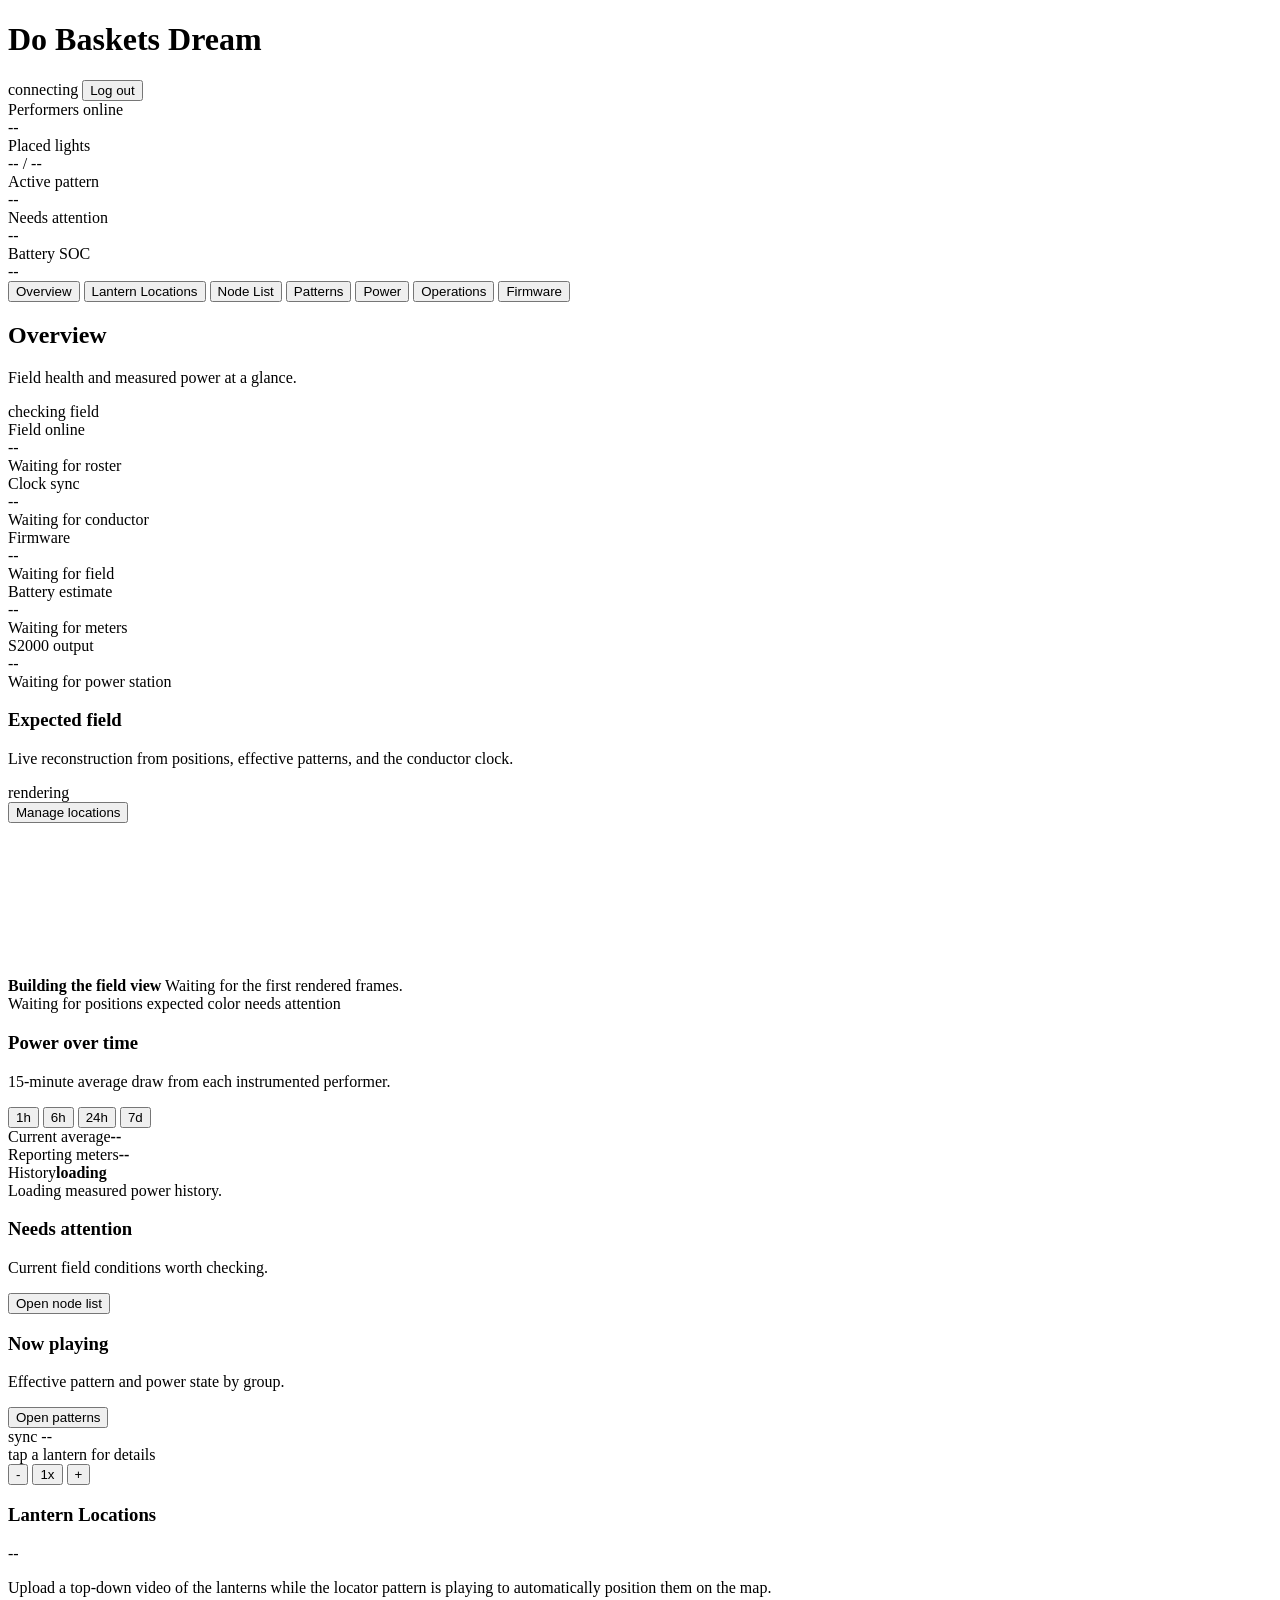
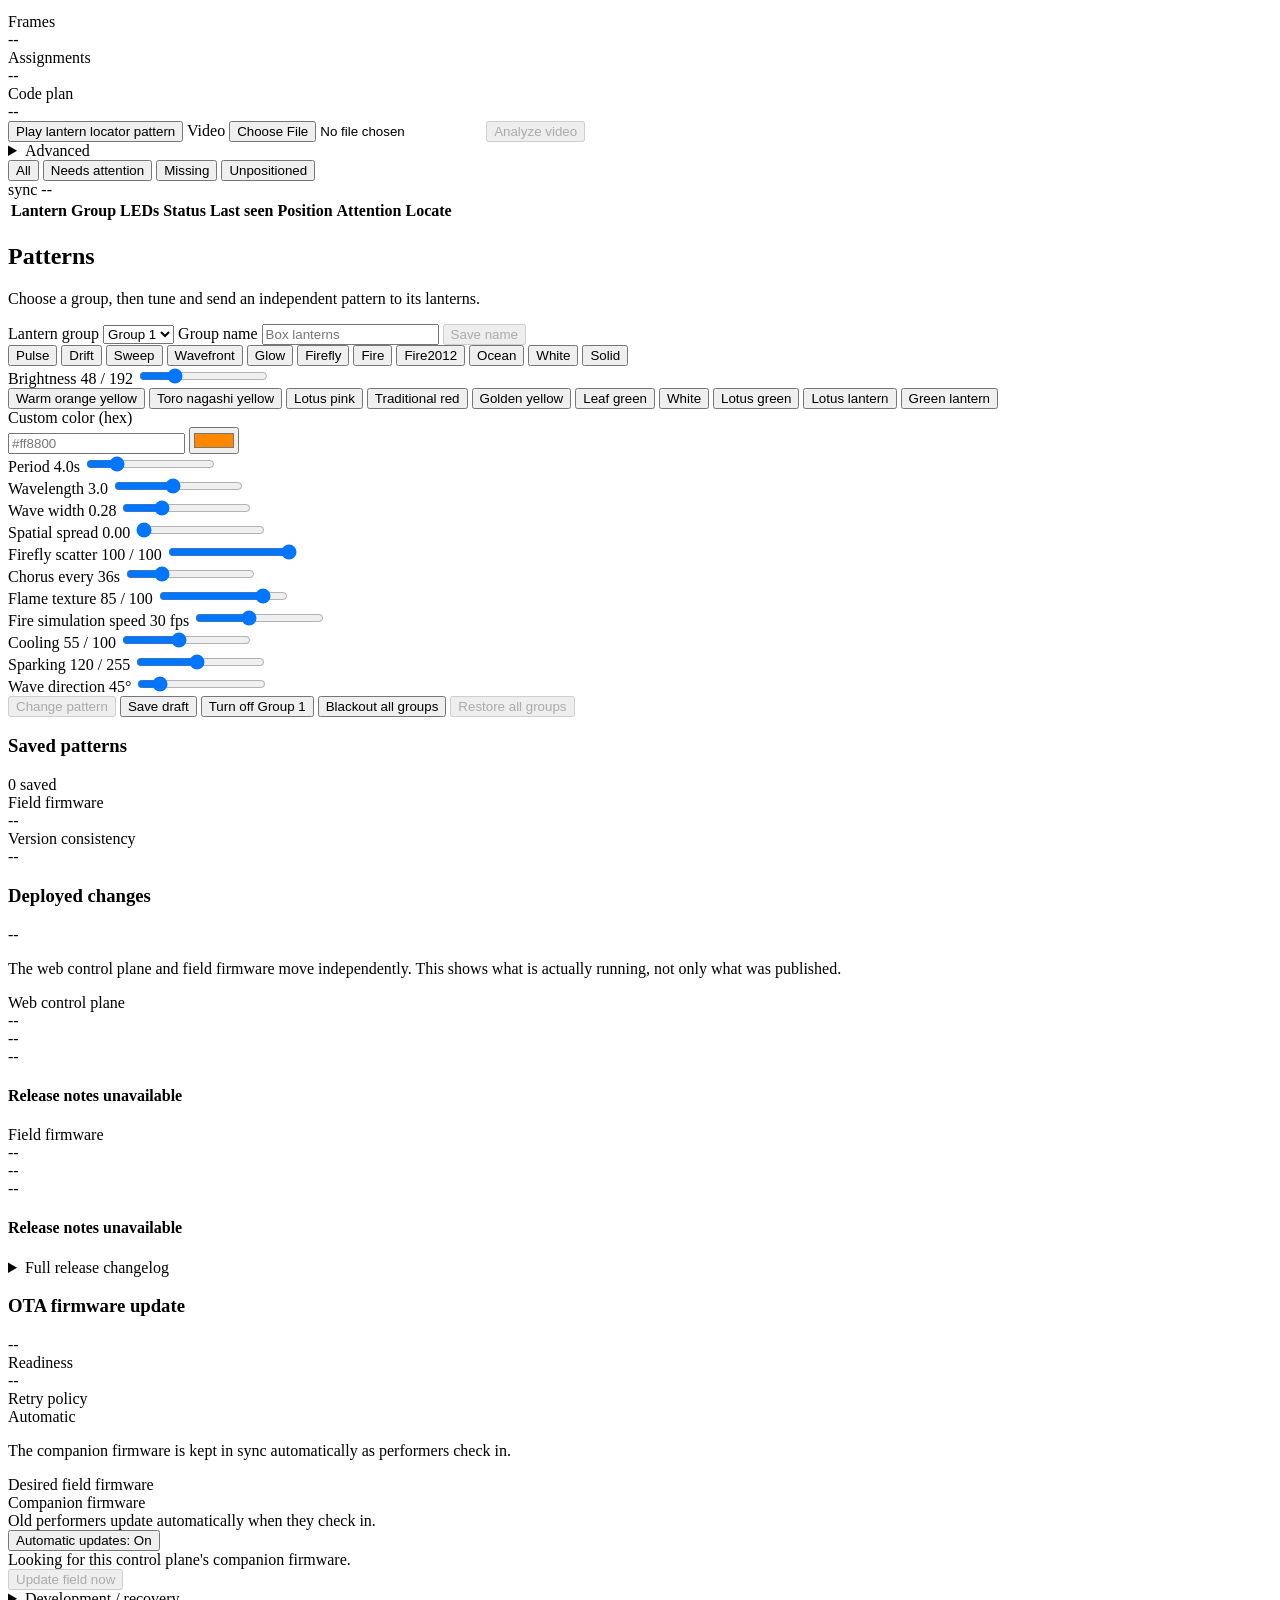
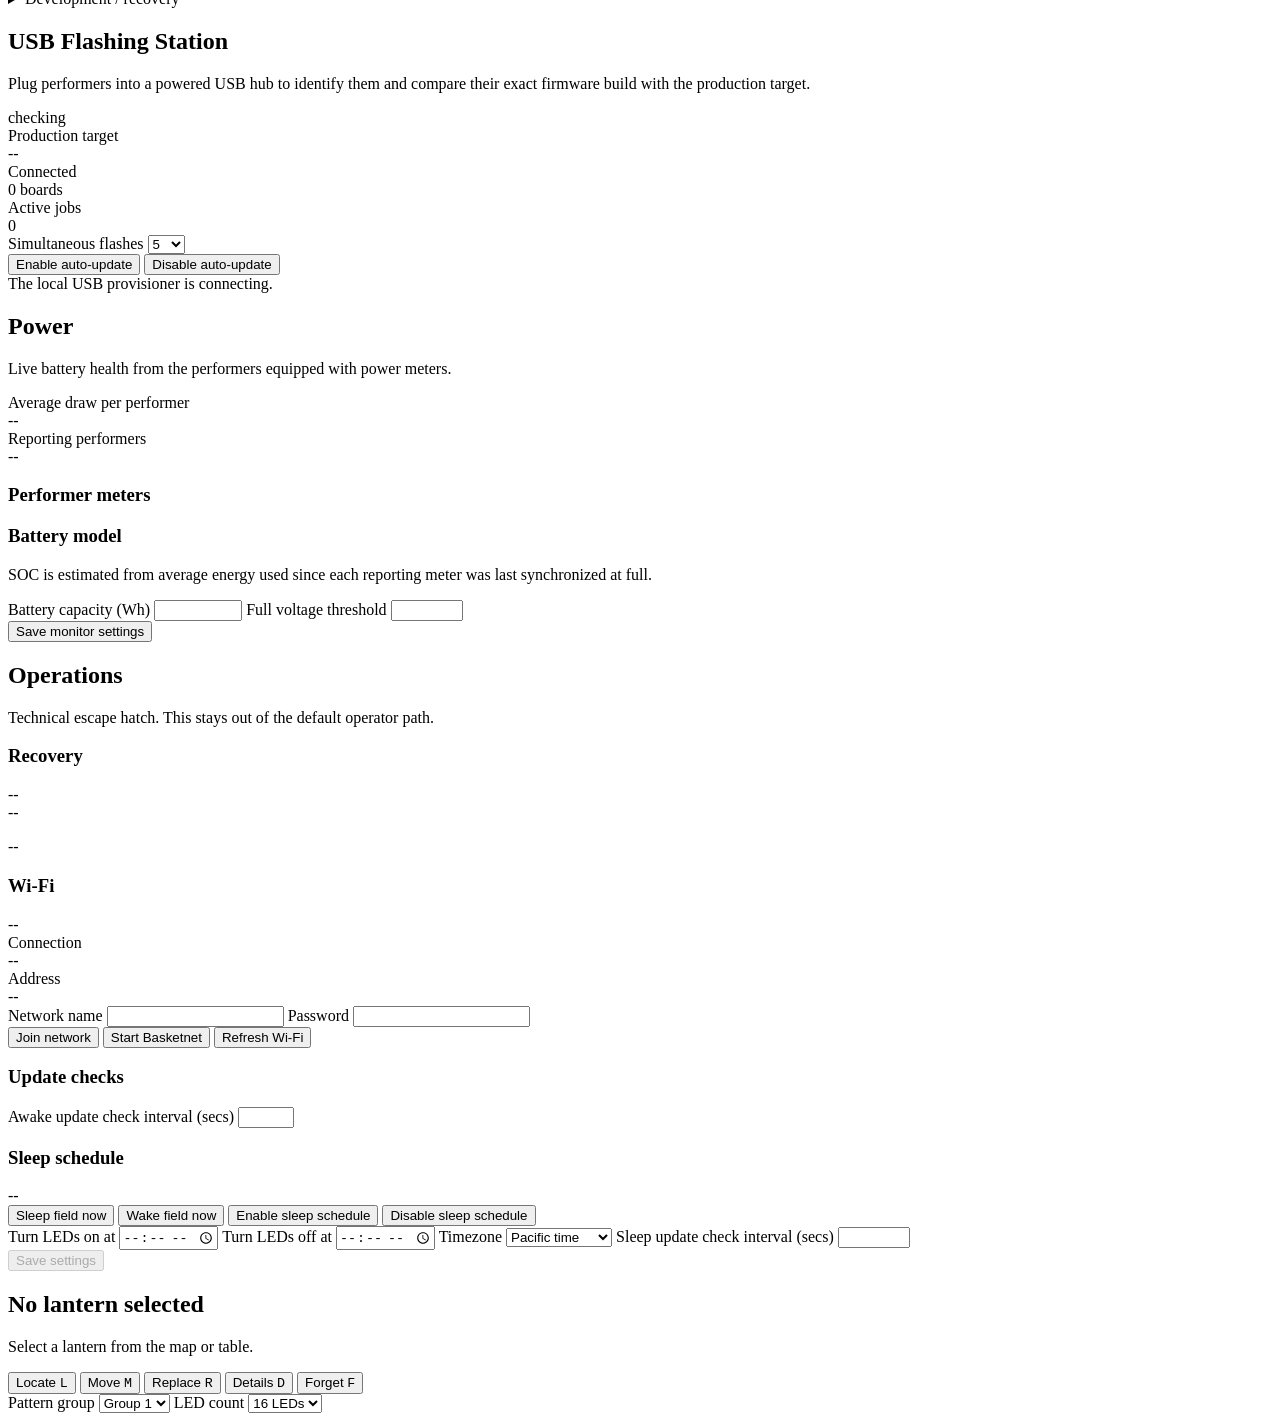
==== control/static/index.html @ cea5d895 "feat: source S2000 telemetry from Anker MQTT" ====
<!doctype html>
<html lang="en">
<head>
  <meta charset="utf-8">
  <meta name="viewport" content="width=device-width, initial-scale=1">
  <title>Do Baskets Dream Control Plane</title>
  <link rel="icon" href="/static/favicon.svg" type="image/svg+xml">
  <link rel="stylesheet" href="/static/styles.css?v=9">
</head>
<body>
  <div class="app">
    <header>
      <div class="topline">
        <h1>Do Baskets Dream</h1>
        <div>
          <span class="mode" id="connection-status">connecting</span>
          <button type="button" data-action="logout">Log out</button>
        </div>
      </div>
      <section class="summary">
        <div class="tile"><div class="label">Performers online</div><div class="value ok" id="online-performer-count">--</div></div>
        <div class="tile"><div class="label">Placed lights</div><div class="value" id="field-count">-- / --</div></div>
        <div class="tile"><div class="label">Active pattern</div><div class="value" id="show-name">--</div></div>
        <div class="tile"><div class="label">Needs attention</div><div class="value warn" id="attention-count">--</div></div>
        <div class="tile"><div class="label">Battery SOC</div><div class="value" id="power-monitor-soc">--</div></div>
      </section>
    </header>

    <nav class="tabs" aria-label="Primary">
      <button class="active" data-view="overview">Overview</button>
      <button data-view="map">Lantern Locations</button>
      <button data-view="table">Node List</button>
      <button data-view="show">Patterns</button>
      <button data-view="power">Power</button>
      <button data-view="ops">Operations</button>
      <button data-view="flash">Firmware</button>
    </nav>

    <main>
      <section class="view active" id="view-overview">
        <div class="overview-page">
          <div class="overview-heading">
            <div>
              <h2>Overview</h2>
              <p>Field health and measured power at a glance.</p>
            </div>
            <div class="chip" id="overview-health-status">checking field</div>
          </div>

          <section class="overview-metrics" aria-label="Field health metrics">
            <div class="overview-metric">
              <div class="label">Field online</div>
              <div class="overview-value" id="overview-field-online">--</div>
              <div class="overview-note" id="overview-field-note">Waiting for roster</div>
            </div>
            <div class="overview-metric">
              <div class="label">Clock sync</div>
              <div class="overview-value" id="overview-sync">--</div>
              <div class="overview-note" id="overview-conductor-note">Waiting for conductor</div>
            </div>
            <div class="overview-metric">
              <div class="label">Firmware</div>
              <div class="overview-value" id="overview-firmware">--</div>
              <div class="overview-note" id="overview-firmware-note">Waiting for field</div>
            </div>
            <div class="overview-metric">
              <div class="label">Battery estimate</div>
              <div class="overview-value" id="overview-battery">--</div>
              <div class="overview-note" id="overview-power-note">Waiting for meters</div>
            </div>
            <div class="overview-metric">
              <div class="label">S2000 output</div>
              <div class="overview-value" id="overview-solix-output">--</div>
              <div class="overview-note" id="overview-solix-note">Waiting for power station</div>
            </div>
          </section>

          <div class="overview-grid">
            <section class="overview-widget field-preview-widget" aria-labelledby="field-preview-title">
              <div class="section-head overview-widget-head">
                <div>
                  <h3 id="field-preview-title">Expected field</h3>
                  <p>Live reconstruction from positions, effective patterns, and the conductor clock.</p>
                </div>
                <div class="field-preview-actions">
                  <div class="chip" id="field-preview-status">rendering</div>
                  <button type="button" data-overview-view="map">Manage locations</button>
                </div>
              </div>
              <div class="field-preview-stage" id="field-preview-stage">
                <canvas id="field-preview-canvas" role="img" aria-label="Expected field animation"></canvas>
                <div class="field-preview-empty" id="field-preview-empty" aria-live="polite">
                  <strong>Building the field view</strong>
                  <span>Waiting for the first rendered frames.</span>
                </div>
              </div>
              <div class="field-preview-footer">
                <span id="field-preview-meta">Waiting for positions</span>
                <span><i class="field-preview-key expected"></i>expected color <i class="field-preview-key attention"></i>needs attention</span>
              </div>
            </section>

            <section class="overview-widget power-history-widget" aria-labelledby="power-history-title">
              <div class="section-head overview-widget-head">
                <div>
                  <h3 id="power-history-title">Power over time</h3>
                  <p>15-minute average draw from each instrumented performer.</p>
                </div>
                <div class="chart-ranges" aria-label="Power chart time range">
                  <button type="button" data-power-range="1">1h</button>
                  <button type="button" data-power-range="6">6h</button>
                  <button type="button" class="active" data-power-range="24">24h</button>
                  <button type="button" data-power-range="168">7d</button>
                </div>
              </div>
              <div class="power-chart-summary">
                <div><span class="label">Current average</span><strong id="overview-power-draw">--</strong></div>
                <div><span class="label">Reporting meters</span><strong id="overview-meter-count">--</strong></div>
                <div><span class="label">History</span><strong id="overview-history-status">loading</strong></div>
              </div>
              <div class="power-chart" id="power-history-chart" aria-live="polite">
                <div class="empty-state">Loading measured power history.</div>
              </div>
              <div class="power-chart-legend" id="power-history-legend"></div>
            </section>

            <section class="overview-widget" aria-labelledby="attention-title">
              <div class="section-head overview-widget-head">
                <div>
                  <h3 id="attention-title">Needs attention</h3>
                  <p>Current field conditions worth checking.</p>
                </div>
                <button type="button" data-overview-view="table">Open node list</button>
              </div>
              <div class="overview-issues" id="overview-issues"></div>
            </section>

            <section class="overview-widget" aria-labelledby="show-overview-title">
              <div class="section-head overview-widget-head">
                <div>
                  <h3 id="show-overview-title">Now playing</h3>
                  <p>Effective pattern and power state by group.</p>
                </div>
                <button type="button" data-overview-view="show">Open patterns</button>
              </div>
              <div class="overview-groups" id="overview-groups"></div>
            </section>
          </div>
        </div>
      </section>

      <section class="view" id="view-map">
        <div class="map" id="map">
          <div class="map-status">
            <div class="chip sync" id="sync-status">sync --</div>
            <div class="chip">tap a lantern for details</div>
          </div>
          <div class="zoom-controls" aria-label="Map zoom controls">
            <button type="button" data-zoom="out" aria-label="Zoom out">-</button>
            <button type="button" data-zoom="reset" aria-label="Reset zoom">1x</button>
            <button type="button" data-zoom="in" aria-label="Zoom in">+</button>
          </div>
          <div class="map-content" id="map-content"></div>
          <div class="unpositioned-tray" id="unpositioned-tray" aria-label="Unpositioned lanterns"></div>
        </div>
        <div class="panel map-locations-panel">
          <div class="ops-section">
            <div class="section-head">
              <h3>Lantern Locations</h3>
              <div class="chip" id="calibration-status">--</div>
            </div>
            <p>Upload a top-down video of the lanterns while the locator pattern is playing to automatically position them on the map.</p>
            <div class="ops-grid">
              <div><div class="label">Frames</div><div class="ops-value" id="calibration-frame-count">--</div></div>
              <div><div class="label">Assignments</div><div class="ops-value" id="calibration-assignment-count">--</div></div>
              <div><div class="label">Code plan</div><div class="ops-value" id="calibration-code-plan">--</div></div>
            </div>
            <div class="calibration-simple">
              <button class="primary" data-action="toggle-calibration-mode">Play lantern locator pattern</button>
              <label class="control-label" for="calibration-video">Video
                <input id="calibration-video" type="file" accept="video/*">
              </label>
              <button class="primary" data-action="analyze-calibration-video" disabled>Analyze video</button>
            </div>
            <details class="advanced-panel">
              <summary>Advanced</summary>
              <div class="ops-form-grid">
                <label class="control-label" for="calibration-files">Image sequence
                  <input id="calibration-files" type="file" accept=".jpg,.jpeg,.png,.webp,image/jpeg,image/png,image/webp" multiple>
                </label>
                <label class="control-label" for="calibration-video-start">Video start (s)
                  <input id="calibration-video-start" type="number" min="0" max="3600" step="0.1" value="0">
                </label>
                <label class="control-label" for="calibration-video-interval">Frame interval (s)
                  <input id="calibration-video-interval" type="number" min="0.1" max="60" step="0.1" value="1">
                </label>
                <label class="control-label" for="calibration-threshold">Threshold
                  <input id="calibration-threshold" type="number" min="0" max="255" step="1" value="180">
                </label>
                <label class="control-label" for="calibration-min-area">Min area
                  <input id="calibration-min-area" type="number" min="1" max="100000" step="1" value="4">
                </label>
                <label class="control-label" for="calibration-first-code">First code
                  <input id="calibration-first-code" type="number" min="1" max="100000" step="1" value="1">
                </label>
                <label class="control-label" for="calibration-jitter">Synthetic jitter (px)
                  <input id="calibration-jitter" type="number" min="0" max="80" step="0.1" value="0">
                </label>
                <label class="control-label" for="calibration-led-value">Synthetic LED value
                  <input id="calibration-led-value" type="number" min="0" max="255" step="1" value="255">
                </label>
                <label class="control-label" for="calibration-glare-count">Synthetic glare
                  <input id="calibration-glare-count" type="number" min="0" max="500" step="1" value="0">
                </label>
                <label class="control-label" for="calibration-perspective">Perspective
                  <input id="calibration-perspective" type="number" min="0" max="0.45" step="0.01" value="0">
                </label>
                <label class="control-label" for="calibration-missing-frames">Missing frames
                  <input id="calibration-missing-frames" type="text" placeholder="0,2">
                </label>
              </div>
              <div class="button-row">
                <button data-action="plan-calibration">Plan codes</button>
                <button data-action="upload-calibration-frames" disabled>Upload frames</button>
                <button data-action="extract-calibration-video" disabled>Extract video</button>
                <button data-action="refresh-calibration">Refresh frames</button>
                <button data-action="simulate-calibration">Simulate</button>
                <button class="primary" data-action="propose-calibration" disabled>Propose layout</button>
              </div>
            </details>
            <div class="location-preview" id="location-preview" hidden></div>
            <div class="location-summary" id="location-summary" hidden></div>
            <div class="location-save-row" id="location-save-row" hidden>
              <button class="primary" data-action="save-calibration-proposal" disabled>Save Lantern Locations</button>
              <span id="location-save-status"></span>
            </div>
            <div class="location-issues" id="calibration-results" hidden></div>
          </div>
        </div>
      </section>

      <section class="view" id="view-table">
        <div class="toolbar">
          <div class="filters">
            <button class="chip active" data-filter="all">All</button>
            <button class="chip" data-filter="attention">Needs attention</button>
            <button class="chip" data-filter="missing">Missing</button>
            <button class="chip" data-filter="unpositioned">Unpositioned</button>
          </div>
          <div class="chip sync" id="table-sync-status">sync --</div>
        </div>
        <div class="table-wrap">
          <table>
            <thead><tr><th>Lantern</th><th>Group</th><th>LEDs</th><th>Status</th><th>Last seen</th><th>Position</th><th>Attention</th><th>Locate</th></tr></thead>
            <tbody id="lantern-rows"></tbody>
          </table>
        </div>
      </section>

      <section class="view" id="view-show">
        <div class="panel">
          <h2>Patterns</h2>
          <p>Choose a group, then tune and send an independent pattern to its lanterns.</p>
          <div class="group-controls">
            <label class="control-label" for="pattern-group">Lantern group
              <select id="pattern-group" class="group-select">
                <option value="0">Group 1</option><option value="1">Group 2</option>
                <option value="2">Group 3</option><option value="3">Group 4</option>
                <option value="4">Group 5</option><option value="5">Group 6</option>
                <option value="6">Group 7</option><option value="7">Group 8</option>
              </select>
            </label>
            <label class="control-label" for="group-name">Group name
              <span class="group-name-editor">
                <input id="group-name" type="text" maxlength="48" placeholder="Box lanterns" autocomplete="off">
                <button type="button" class="primary" data-action="save-group-name" disabled>Save name</button>
              </span>
            </label>
          </div>
          <div class="segmented" id="pattern-picker">
            <button data-pattern="Pulse">Pulse</button>
            <button data-pattern="Palette Drift">Drift</button>
            <button data-pattern="Sweep">Sweep</button>
            <button data-pattern="Wavefront">Wavefront</button>
            <button data-pattern="Glow">Glow</button>
            <button data-pattern="Firefly">Firefly</button>
            <button data-pattern="Fire Flicker">Fire</button>
            <button data-pattern="Fire2012">Fire2012</button>
            <button data-pattern="Ocean Wave">Ocean</button>
            <button data-pattern="White">White</button>
            <button data-pattern="Solid">Solid</button>
          </div>
          <label class="control-label" for="brightness">Brightness <span id="brightness-value">48</span> / 192</label>
          <input id="brightness" type="range" min="0" max="192" value="48">
          <div class="color-presets" id="color-presets">
            <button type="button" data-hex="F49515"><span class="preset-sw" style="background:#F49515"></span>Warm orange yellow</button>
            <button type="button" data-hex="F48A66"><span class="preset-sw" style="background:#F48A66"></span>Toro nagashi yellow</button>
            <button type="button" data-hex="DB87D4"><span class="preset-sw" style="background:#DB87D4"></span>Lotus pink</button>
            <button type="button" data-hex="CC0000"><span class="preset-sw" style="background:#CC0000"></span>Traditional red</button>
            <button type="button" data-hex="FBEC5D"><span class="preset-sw" style="background:#FBEC5D"></span>Golden yellow</button>
            <button type="button" data-hex="5EB28E"><span class="preset-sw" style="background:#5EB28E"></span>Leaf green</button>
            <button type="button" data-hex="F2F5EE"><span class="preset-sw" style="background:#F2F5EE"></span>White</button>
            <button type="button" data-hex="004225"><span class="preset-sw" style="background:#004225"></span>Lotus green</button>
            <button type="button" data-hex="006125"><span class="preset-sw" style="background:#006125"></span>Lotus lantern</button>
            <button type="button" data-hex="00711D"><span class="preset-sw" style="background:#00711D"></span>Green lantern</button>
          </div>
          <div class="pattern-param" id="hex-color-row">
            <label class="control-label" for="pattern-hex">Custom color (hex)</label>
            <div class="hex-input-group">
              <div class="color-swatch" id="color-swatch" aria-hidden="true"></div>
              <input id="pattern-hex" type="text" inputmode="text" placeholder="#ff8800" maxlength="7" autocomplete="off" spellcheck="false">
              <input id="pattern-color-picker" type="color" value="#ff8800" aria-label="Pick a color">
            </div>
            <div class="hex-error" id="hex-error" hidden></div>
          </div>
          <div class="pattern-param" data-param-group="period">
            <label class="control-label" for="pattern-period">Period <span id="period-value">4.0</span>s</label>
            <input id="pattern-period" type="range" min="1000" max="16000" step="100" value="4000">
          </div>
          <div class="pattern-param" data-param-group="wavelength">
            <label class="control-label" for="pattern-wavelength">Wavelength <span id="wavelength-value">3.0</span></label>
            <input id="pattern-wavelength" type="range" min="50" max="600" step="25" value="300">
          </div>
          <div class="pattern-param" data-param-group="front-width">
            <label class="control-label" for="pattern-front-width">Wave width <span id="front-width-value">0.28</span></label>
            <input id="pattern-front-width" type="range" min="8" max="80" step="2" value="28">
          </div>
          <div class="pattern-param" data-param-group="spatial">
            <label class="control-label" for="pattern-spatial">Spatial spread <span id="spatial-value">0.00</span></label>
            <input id="pattern-spatial" type="range" min="0" max="300" step="25" value="0">
          </div>
          <div class="pattern-param" data-param-group="scatter">
            <label class="control-label" for="pattern-scatter">Firefly scatter <span id="scatter-value">100</span> / 100</label>
            <input id="pattern-scatter" type="range" min="20" max="100" step="5" value="100">
          </div>
          <div class="pattern-param" data-param-group="chorus">
            <label class="control-label" for="pattern-chorus">Chorus every <span id="chorus-value">36</span>s</label>
            <input id="pattern-chorus" type="range" min="18" max="90" step="3" value="36">
          </div>
          <div class="pattern-param" data-param-group="texture">
            <label class="control-label" for="pattern-texture">Flame texture <span id="texture-value">85</span> / 100</label>
            <input id="pattern-texture" type="range" min="0" max="100" step="5" value="85">
          </div>
          <div class="pattern-param" data-param-group="fire-speed">
            <label class="control-label" for="pattern-fire-speed">Fire simulation speed <span id="fire-speed-value">30</span> fps</label>
            <input id="pattern-fire-speed" type="range" min="10" max="60" step="5" value="30">
          </div>
          <div class="pattern-param" data-param-group="cooling">
            <label class="control-label" for="pattern-cooling">Cooling <span id="cooling-value">55</span> / 100</label>
            <input id="pattern-cooling" type="range" min="20" max="100" step="5" value="55">
          </div>
          <div class="pattern-param" data-param-group="sparking">
            <label class="control-label" for="pattern-sparking">Sparking <span id="sparking-value">120</span> / 255</label>
            <input id="pattern-sparking" type="range" min="50" max="200" step="5" value="120">
          </div>
          <div class="pattern-param" data-param-group="angle">
            <label class="control-label" for="pattern-angle">Wave direction <span id="angle-value">45</span>°</label>
            <input id="pattern-angle" type="range" min="0" max="355" step="5" value="45">
          </div>
          <div class="button-row">
            <button class="primary" data-action="broadcast" disabled>Change pattern</button>
            <button data-action="save-pattern">Save draft</button>
            <button data-action="turn-off-group">Turn off Group 1</button>
            <button class="danger" data-action="blackout">Blackout all groups</button>
            <button data-action="restore-blackout" disabled>Restore all groups</button>
          </div>
          <div class="saved-patterns">
            <div class="section-head">
              <h3>Saved patterns</h3>
              <div class="chip" id="saved-pattern-count">0 saved</div>
            </div>
            <div class="saved-pattern-list" id="saved-pattern-list"></div>
          </div>
        </div>
      </section>

      <section class="view" id="view-flash">
        <div class="panel flash-station">
          <div class="ops-grid">
            <div><div class="label">Field firmware</div><div class="ops-value" id="firmware-build">--</div></div>
            <div><div class="label">Version consistency</div><div class="ops-value" id="firmware-consistency">--</div></div>
          </div>
          <div class="ops-section release-section">
            <div class="section-head">
              <h3>Deployed changes</h3>
              <div class="chip" id="release-overall-status">--</div>
            </div>
            <p class="release-intro">The web control plane and field firmware move independently. This shows what is actually running, not only what was published.</p>
            <div class="release-grid">
              <article class="release-card">
                <div class="release-card-head">
                  <div><div class="label">Web control plane</div><div class="release-version" id="control-release-version">--</div></div>
                  <div class="chip" id="control-release-status">--</div>
                </div>
                <div class="release-meta" id="control-release-meta">--</div>
                <h4 id="control-release-title">Release notes unavailable</h4>
                <ul class="release-changes" id="control-release-changes"></ul>
              </article>
              <article class="release-card">
                <div class="release-card-head">
                  <div><div class="label">Field firmware</div><div class="release-version" id="field-release-version">--</div></div>
                  <div class="chip" id="field-release-status">--</div>
                </div>
                <div class="release-meta" id="field-release-meta">--</div>
                <h4 id="field-release-title">Release notes unavailable</h4>
                <ul class="release-changes" id="field-release-changes"></ul>
                <div class="release-pending" id="field-release-pending" hidden>
                  <h4 id="field-release-pending-title">Staged firmware changes</h4>
                  <ul class="release-changes" id="field-release-pending-changes"></ul>
                </div>
              </article>
            </div>
            <details class="release-history">
              <summary>Full release changelog</summary>
              <div id="release-history-list"></div>
            </details>
          </div>
          <div class="ops-section">
            <div class="section-head">
              <h3>OTA firmware update</h3>
              <div class="chip" id="ota-mode">--</div>
            </div>
            <div class="ota-readiness">
              <div>
                <div class="label">Readiness</div>
                <div class="ops-value" id="ota-readiness">--</div>
              </div>
              <div>
                <div class="label">Retry policy</div>
                <div class="ops-value" id="ota-timeout">Automatic</div>
              </div>
            </div>
            <p id="ota-blockers">The companion firmware is kept in sync automatically as performers check in.</p>
            <div class="ota-target">
              <div>
                <div class="label">Desired field firmware</div>
                <div class="ops-value" id="ota-target">Companion firmware</div>
                <div class="ota-target-note" id="ota-auto-note">Old performers update automatically when they check in.</div>
              </div>
              <button class="sync" data-action="toggle-ota-auto-update">Automatic updates: On</button>
            </div>
            <div class="ota-artifact" id="ota-artifact">Looking for this control plane's companion firmware.</div>
            <div class="button-row">
              <button class="primary" data-action="install-ota" disabled>Update field now</button>
              <button data-action="pause-ota" hidden>Pause upload</button>
            </div>
            <div class="ota-progress" id="ota-progress" hidden>
              <div class="ota-progress-head">
                <span id="ota-progress-label">Uploading firmware to field</span>
                <span id="ota-progress-count" class="mono">0 / 0</span>
              </div>
              <div class="ota-progress-meta" id="ota-progress-meta"></div>
              <div class="ota-progress-bar" aria-hidden="true"><div id="ota-progress-fill"></div></div>
            </div>
            <div class="ota-nodes" id="ota-nodes" hidden></div>
            <details class="advanced-panel ota-advanced">
              <summary>Development / recovery</summary>
              <div class="ops-form-grid">
                <label class="control-label" for="ota-release-select">Release override
                  <select id="ota-release-select"></select>
                </label>
              </div>
              <div class="button-row">
                <button data-action="select-ota-release">Use selected release</button>
              </div>
              <div class="ops-form-grid">
                <label class="control-label" for="ota-file">Manual firmware binary
                  <input id="ota-file" type="file" accept=".bin,application/octet-stream">
                </label>
                <label class="control-label" for="ota-file-protocol">Wire protocol
                  <input id="ota-file-protocol" type="number" min="1" max="255" placeholder="e.g. 11">
                </label>
              </div>
              <div class="button-row">
                <button data-action="upload-ota-artifact">Upload manual binary</button>
              </div>
              <p>Choose a file and enter the protocol compiled into it, then upload it to make it the desired field firmware.</p>
            </details>
          </div>
          <div class="section-head">
            <div>
              <h2>USB Flashing Station</h2>
              <p>Plug performers into a powered USB hub to identify them and compare their exact firmware build with the production target.</p>
            </div>
            <div class="chip" id="provisioning-status">checking</div>
          </div>

          <div class="flash-summary">
            <div><div class="label">Production target</div><div class="ops-value" id="provisioning-release">--</div></div>
            <div><div class="label">Connected</div><div class="ops-value" id="provisioning-connected">0 boards</div></div>
            <div><div class="label">Active jobs</div><div class="ops-value" id="provisioning-running">0</div></div>
          </div>

          <div class="flash-controls">
            <label class="control-label" for="provisioning-workers">Simultaneous flashes
              <select id="provisioning-workers">
                <option value="1">1</option>
                <option value="3">3</option>
                <option value="5" selected>5</option>
                <option value="8">8</option>
                <option value="10">10</option>
              </select>
            </label>
            <div class="button-row">
              <button class="primary" data-action="enable-provisioning-auto-update">Enable auto-update</button>
              <button data-action="disable-provisioning-auto-update">Disable auto-update</button>
            </div>
          </div>

          <div class="flash-notice" id="provisioning-notice">The local USB provisioner is connecting.</div>
          <div class="flash-jobs" id="provisioning-jobs"></div>
        </div>
      </section>

      <section class="view" id="view-power">
        <div class="panel power-panel">
          <div class="power-heading">
            <div>
              <h2>Power</h2>
              <p>Live battery health from the performers equipped with power meters.</p>
            </div>
          </div>
          <div class="ops-grid power-summary-grid">
            <div>
              <div class="label">Average draw per performer</div>
              <div class="ops-value" id="power-monitor-draw">--</div>
            </div>
            <div>
              <div class="label">Reporting performers</div>
              <div class="ops-value" id="power-monitor-status">--</div>
            </div>
          </div>
          <div class="ops-section">
            <div class="section-head">
              <h3>Performer meters</h3>
            </div>
            <div class="power-samples" id="power-samples"></div>
          </div>
          <div class="ops-section">
            <div class="section-head">
              <h3>Battery model</h3>
            </div>
            <p>SOC is estimated from average energy used since each reporting meter was last synchronized at full.</p>
            <div class="ops-form-grid">
              <label class="control-label" for="battery-capacity">Battery capacity (Wh)
                <input id="battery-capacity" type="number" min="1" max="10000" step="0.1">
              </label>
              <label class="control-label" for="battery-full-voltage">Full voltage threshold
                <input id="battery-full-voltage" type="number" min="1" max="100" step="0.1">
              </label>
            </div>
            <div class="button-row">
              <button class="primary" data-action="save-power-monitor">Save monitor settings</button>
            </div>
          </div>
        </div>
      </section>

      <section class="view" id="view-ops">
        <div class="panel">
          <h2>Operations</h2>
          <p>Technical escape hatch. This stays out of the default operator path.</p>
          <div class="ops-section recovery-section" id="recovery-section">
            <div class="section-head">
              <h3>Recovery</h3>
              <div class="chip" id="recovery-status">--</div>
            </div>
            <div class="recovery-title" id="recovery-title">--</div>
            <p id="recovery-action">--</p>
            <div class="recovery-list" id="recovery-list" hidden></div>
          </div>
          <div class="ops-section">
            <div class="section-head">
              <h3>Wi-Fi</h3>
              <div class="chip" id="wifi-status">--</div>
            </div>
            <div class="ops-grid">
              <div>
                <div class="label">Connection</div>
                <div class="ops-value" id="wifi-connection">--</div>
              </div>
              <div>
                <div class="label">Address</div>
                <div class="ops-value" id="wifi-address">--</div>
              </div>
            </div>
            <div class="ops-form-grid">
              <label class="control-label" for="wifi-ssid">Network name
                <input id="wifi-ssid" type="text" autocomplete="off">
              </label>
              <label class="control-label" for="wifi-password">Password
                <input id="wifi-password" type="password" autocomplete="current-password">
              </label>
            </div>
            <div class="button-row">
              <button class="primary" data-action="join-wifi">Join network</button>
              <button data-action="start-hotspot">Start Basketnet</button>
              <button data-action="refresh-wifi">Refresh Wi-Fi</button>
            </div>
          </div>
          <div class="ops-section">
            <div class="section-head">
              <h3>Update checks</h3>
            </div>
            <div class="ops-form-grid">
              <label class="control-label" for="light-check">Awake update check interval (secs)
                <input id="light-check" type="number" min="1" max="300" step="1">
              </label>
            </div>
          </div>
          <div class="ops-section">
            <div class="section-head">
              <h3>Sleep schedule</h3>
              <div class="chip" id="power-state">--</div>
            </div>
            <div class="button-row power-mode-actions">
              <button class="danger" data-action="sleep-field">Sleep field now</button>
              <button class="primary" data-action="wake-field">Wake field now</button>
              <button data-action="enable-sleep-schedule">Enable sleep schedule</button>
              <button data-action="disable-sleep-schedule">Disable sleep schedule</button>
            </div>
            <div class="ops-form-grid">
              <label class="control-label" for="led-on-start">Turn LEDs on at
                <input id="led-on-start" type="time">
              </label>
              <label class="control-label" for="led-on-end">Turn LEDs off at
                <input id="led-on-end" type="time">
              </label>
              <label class="control-label" for="schedule-timezone">Timezone
                <select id="schedule-timezone">
                  <option value="America/Los_Angeles">Pacific time</option>
                  <option value="America/Denver">Mountain time</option>
                  <option value="America/Chicago">Central time</option>
                  <option value="America/New_York">Eastern time</option>
                  <option value="UTC">UTC</option>
                </select>
              </label>
              <label class="control-label" for="deep-check">Sleep update check interval (secs)
                <input id="deep-check" type="number" min="60" max="86400" step="60">
              </label>
            </div>
            <div class="button-row">
              <button class="primary" data-action="save-power-policy" disabled>Save settings</button>
            </div>
          </div>
          <div class="log" id="event-log"></div>
        </div>
      </section>
    </main>

    <section class="sheet" id="detail-sheet">
      <div class="sheet-head">
        <div>
          <h2 id="detail-title">No lantern selected</h2>
          <p id="detail-summary">Select a lantern from the map or table.</p>
        </div>
      </div>
      <div class="actions">
        <button class="primary" data-action="identify">Locate <kbd>L</kbd></button>
        <button data-action="move">Move <kbd>M</kbd></button>
        <button data-action="replace">Replace <kbd>R</kbd></button>
        <button data-action="details">Details <kbd>D</kbd></button>
        <button class="danger" data-action="forget">Forget <kbd>F</kbd></button>
      </div>
      <label class="control-label" for="lantern-group">Pattern group</label>
      <select id="lantern-group" class="group-select">
        <option value="0">Group 1</option><option value="1">Group 2</option>
        <option value="2">Group 3</option><option value="3">Group 4</option>
        <option value="4">Group 5</option><option value="5">Group 6</option>
        <option value="6">Group 7</option><option value="7">Group 8</option>
      </select>
      <label class="control-label" for="lantern-led-count">LED count</label>
      <select id="lantern-led-count" class="group-select">
        <option value="16">16 LEDs</option>
        <option value="32">32 LEDs</option>
        <option value="64">64 LEDs</option>
      </select>
      <div class="replace-panel" id="replace-panel" hidden>
        <div class="replace-head">
          <div>
            <div class="label">Replacement</div>
            <p id="replace-summary"></p>
          </div>
          <button type="button" data-replace-cancel>Cancel</button>
        </div>
        <div class="replace-candidates" id="replace-candidates"></div>
        <div class="button-row">
          <button class="primary" type="button" id="replace-confirm" disabled>Use selected spare</button>
        </div>
      </div>
      <div class="details" id="detail-tech"></div>
    </section>
  </div>
  <div class="toast" id="toast"></div>
  <script src="/static/app.js?v=24"></script>
</body>
</html>
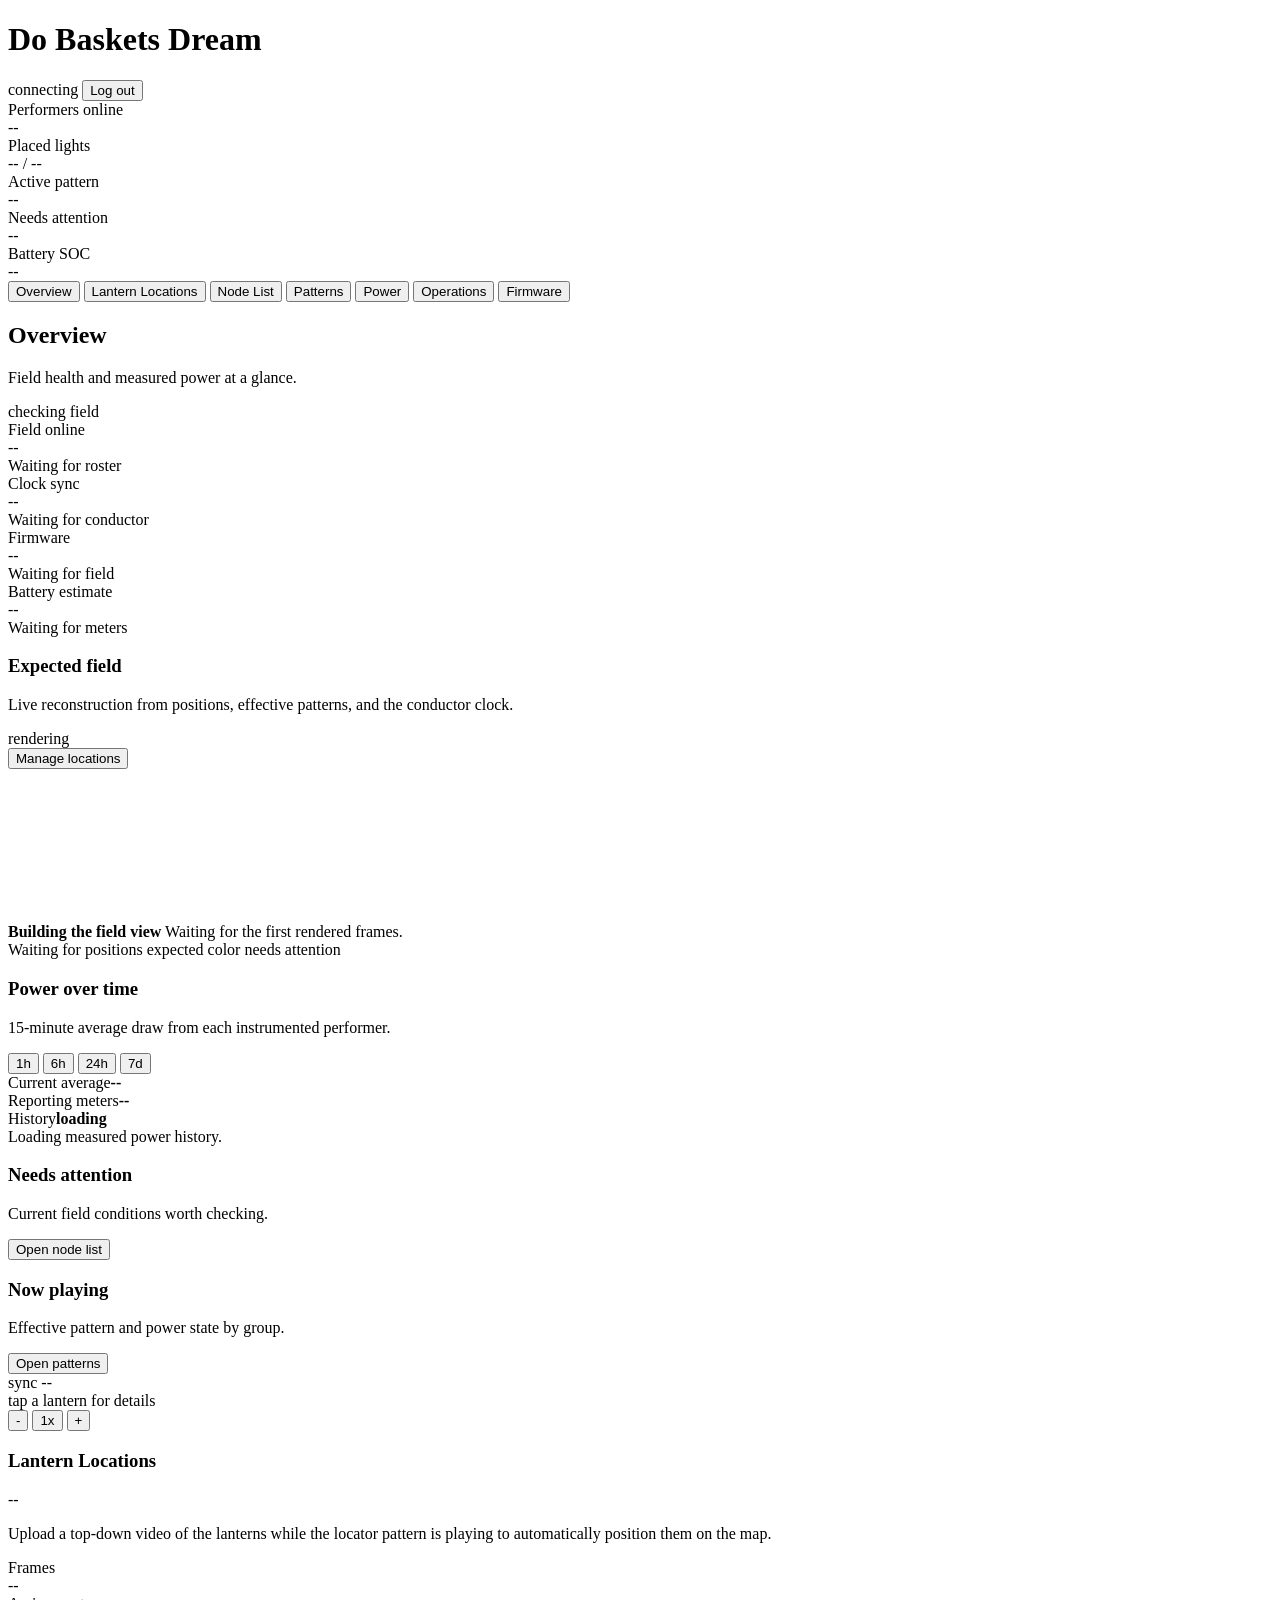
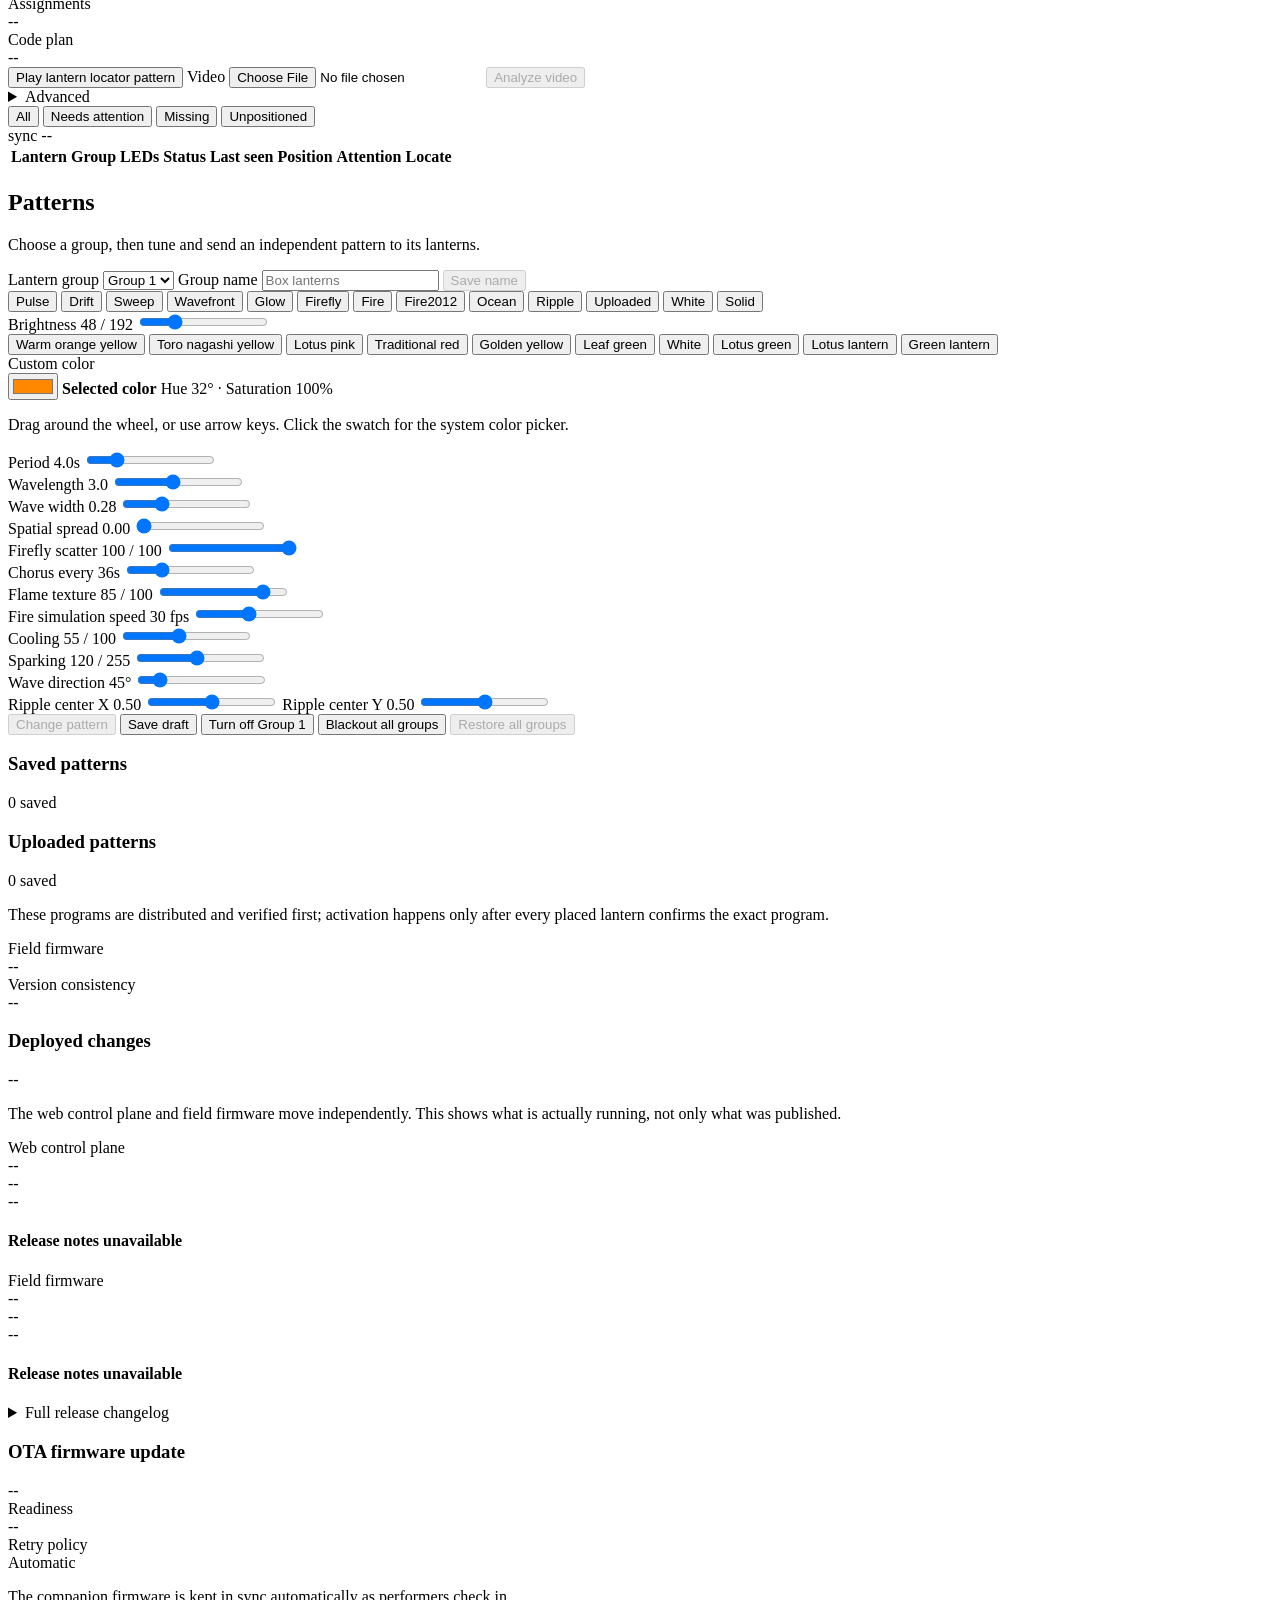
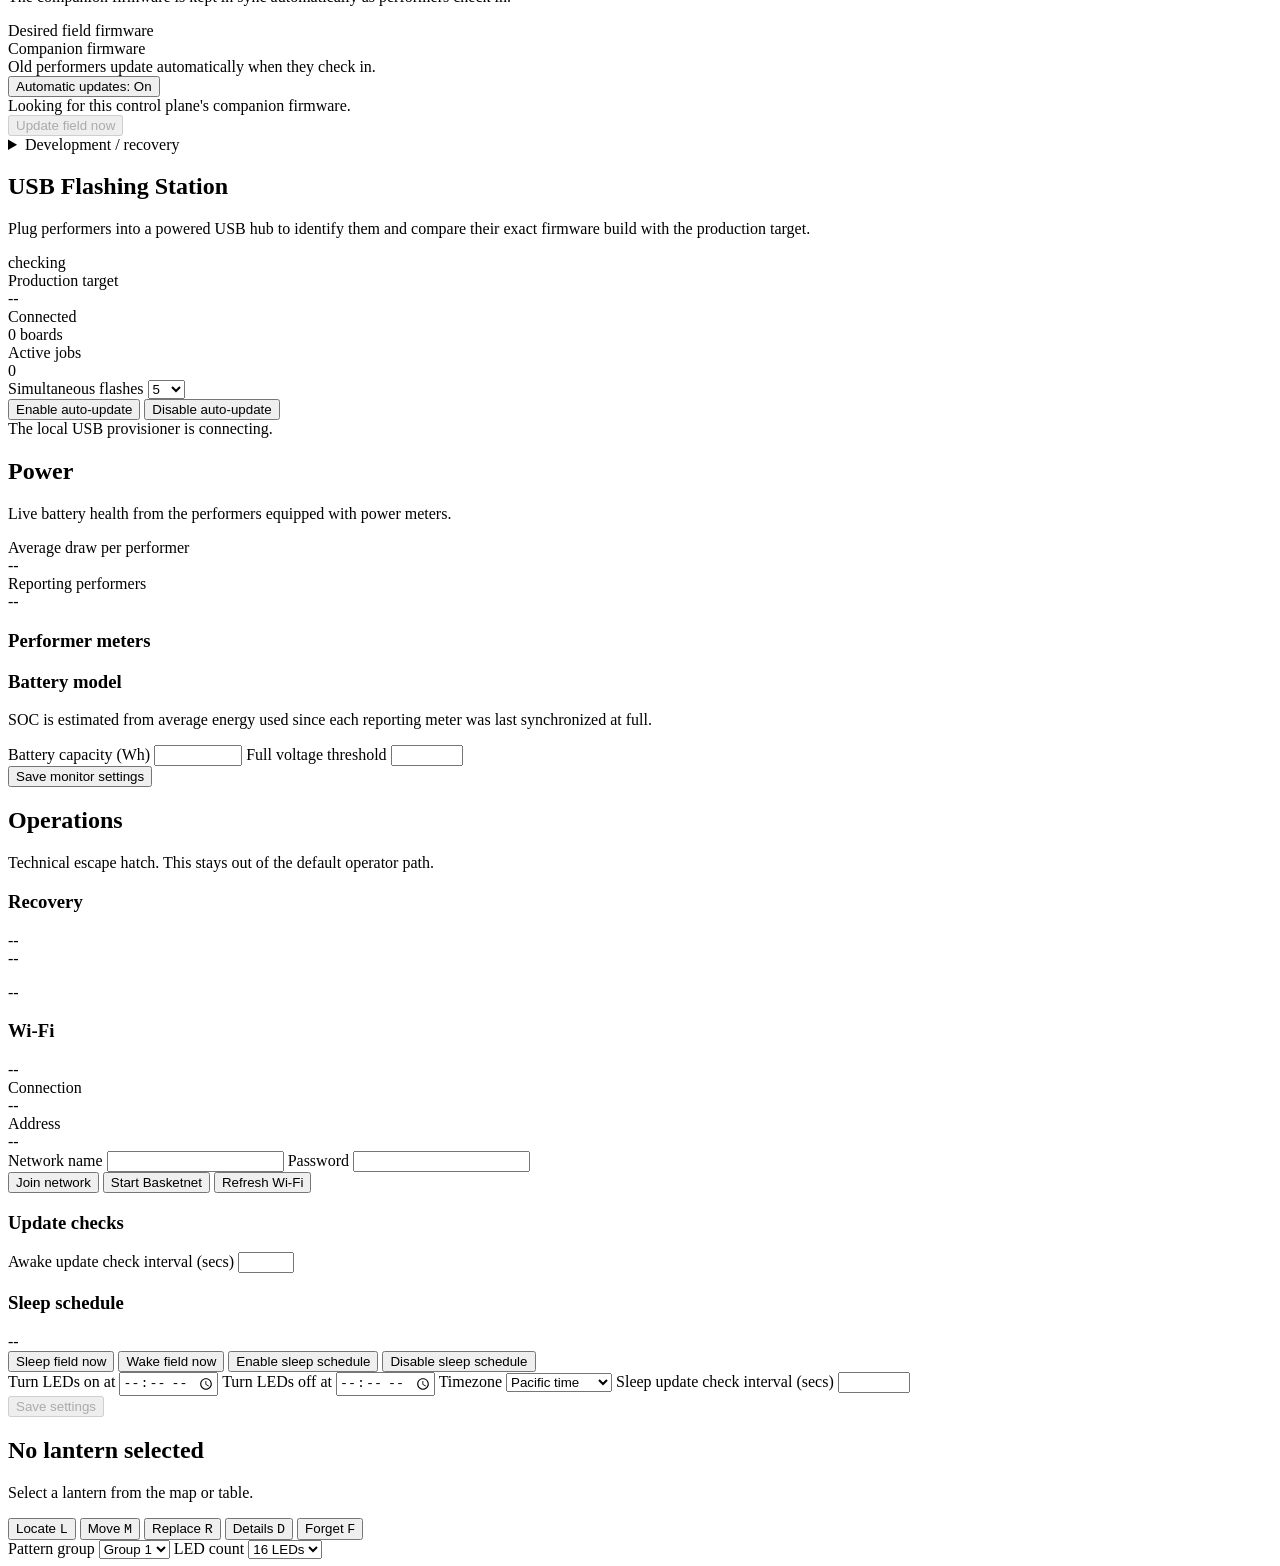
==== commit 2751f537: "feat: add safely distributed field patterns Add Pond Ripple and uploaded pattern programs with mixed" ====
--- a/control/static/index.html
+++ b/control/static/index.html
@@ -5,7 +5,7 @@
   <meta name="viewport" content="width=device-width, initial-scale=1">
   <title>Do Baskets Dream Control Plane</title>
   <link rel="icon" href="/static/favicon.svg" type="image/svg+xml">
-  <link rel="stylesheet" href="/static/styles.css?v=9">
+  <link rel="stylesheet" href="/static/styles.css?v=8">
 </head>
 <body>
   <div class="app">
@@ -67,11 +67,6 @@
               <div class="label">Battery estimate</div>
               <div class="overview-value" id="overview-battery">--</div>
               <div class="overview-note" id="overview-power-note">Waiting for meters</div>
-            </div>
-            <div class="overview-metric">
-              <div class="label">S2000 output</div>
-              <div class="overview-value" id="overview-solix-output">--</div>
-              <div class="overview-note" id="overview-solix-note">Waiting for power station</div>
             </div>
           </section>
 
@@ -287,6 +282,8 @@
             <button data-pattern="Fire Flicker">Fire</button>
             <button data-pattern="Fire2012">Fire2012</button>
             <button data-pattern="Ocean Wave">Ocean</button>
+            <button data-pattern="Pond Ripple">Ripple</button>
+            <button data-pattern="Uploaded Pattern">Uploaded</button>
             <button data-pattern="White">White</button>
             <button data-pattern="Solid">Solid</button>
           </div>
@@ -304,14 +301,32 @@
             <button type="button" data-hex="006125"><span class="preset-sw" style="background:#006125"></span>Lotus lantern</button>
             <button type="button" data-hex="00711D"><span class="preset-sw" style="background:#00711D"></span>Green lantern</button>
           </div>
-          <div class="pattern-param" id="hex-color-row">
-            <label class="control-label" for="pattern-hex">Custom color (hex)</label>
-            <div class="hex-input-group">
-              <div class="color-swatch" id="color-swatch" aria-hidden="true"></div>
-              <input id="pattern-hex" type="text" inputmode="text" placeholder="#ff8800" maxlength="7" autocomplete="off" spellcheck="false">
-              <input id="pattern-color-picker" type="color" value="#ff8800" aria-label="Pick a color">
-            </div>
-            <div class="hex-error" id="hex-error" hidden></div>
+          <div class="pattern-param" id="color-wheel-row">
+            <span class="control-label" id="color-wheel-label">Custom color</span>
+            <div class="color-wheel-layout">
+              <div
+                class="color-wheel"
+                id="pattern-color-wheel"
+                role="slider"
+                tabindex="0"
+                aria-labelledby="color-wheel-label"
+                aria-describedby="color-wheel-help"
+                aria-valuemin="0"
+                aria-valuemax="359"
+              >
+                <span class="color-wheel-thumb" id="color-wheel-thumb" aria-hidden="true"></span>
+              </div>
+              <div class="color-wheel-readout">
+                <label class="selected-color" for="pattern-color-picker">
+                  <input id="pattern-color-picker" type="color" value="#ff8800">
+                  <span>
+                    <strong>Selected color</strong>
+                    <output id="color-wheel-value">Hue 32° · Saturation 100%</output>
+                  </span>
+                </label>
+                <p id="color-wheel-help">Drag around the wheel, or use arrow keys. Click the swatch for the system color picker.</p>
+              </div>
+            </div>
           </div>
           <div class="pattern-param" data-param-group="period">
             <label class="control-label" for="pattern-period">Period <span id="period-value">4.0</span>s</label>
@@ -357,6 +372,24 @@
             <label class="control-label" for="pattern-angle">Wave direction <span id="angle-value">45</span>°</label>
             <input id="pattern-angle" type="range" min="0" max="355" step="5" value="45">
           </div>
+          <div class="pattern-param" data-param-group="ripple-center">
+            <label class="control-label" for="pattern-center-x">Ripple center X <span id="center-x-value">0.50</span></label>
+            <input id="pattern-center-x" type="range" min="0" max="1000" step="25" value="500">
+            <label class="control-label" for="pattern-center-y">Ripple center Y <span id="center-y-value">0.50</span></label>
+            <input id="pattern-center-y" type="range" min="0" max="1000" step="25" value="500">
+          </div>
+          <div class="pattern-param uploaded-pattern-editor" id="uploaded-pattern-editor" hidden>
+            <label class="control-label" for="uploaded-pattern-name">Uploaded pattern name</label>
+            <input id="uploaded-pattern-name" type="text" maxlength="80" value="Blue diagonal wave" autocomplete="off">
+            <label class="control-label" for="uploaded-pattern-json">Pattern program</label>
+            <textarea id="uploaded-pattern-json" rows="16" spellcheck="false"></textarea>
+            <p class="muted-inline">Outputs are hue, saturation, value, and intensity. Inputs: <code>x</code>, <code>y</code>, <code>time</code>, and <code>pixel</code>. Operations are bounded; uploaded code cannot loop or access hardware.</p>
+            <div class="button-row">
+              <button type="button" data-action="preview-uploaded">Validate &amp; preview data</button>
+              <span class="muted-inline" id="uploaded-pattern-status">Not validated</span>
+            </div>
+          </div>
+          <p class="pattern-warning" id="pattern-firmware-warning" hidden>Pattern broadcast is paused until every placed lantern is online and running compatible firmware. Finish reconciliation in Firmware first.</p>
           <div class="button-row">
             <button class="primary" data-action="broadcast" disabled>Change pattern</button>
             <button data-action="save-pattern">Save draft</button>
@@ -370,6 +403,14 @@
               <div class="chip" id="saved-pattern-count">0 saved</div>
             </div>
             <div class="saved-pattern-list" id="saved-pattern-list"></div>
+          </div>
+          <div class="saved-patterns">
+            <div class="section-head">
+              <h3>Uploaded patterns</h3>
+              <div class="chip" id="uploaded-pattern-count">0 saved</div>
+            </div>
+            <p>These programs are distributed and verified first; activation happens only after every placed lantern confirms the exact program.</p>
+            <div class="saved-pattern-list" id="uploaded-pattern-list"></div>
           </div>
         </div>
       </section>
@@ -692,6 +733,6 @@
     </section>
   </div>
   <div class="toast" id="toast"></div>
-  <script src="/static/app.js?v=24"></script>
+  <script src="/static/app.js?v=22"></script>
 </body>
 </html>
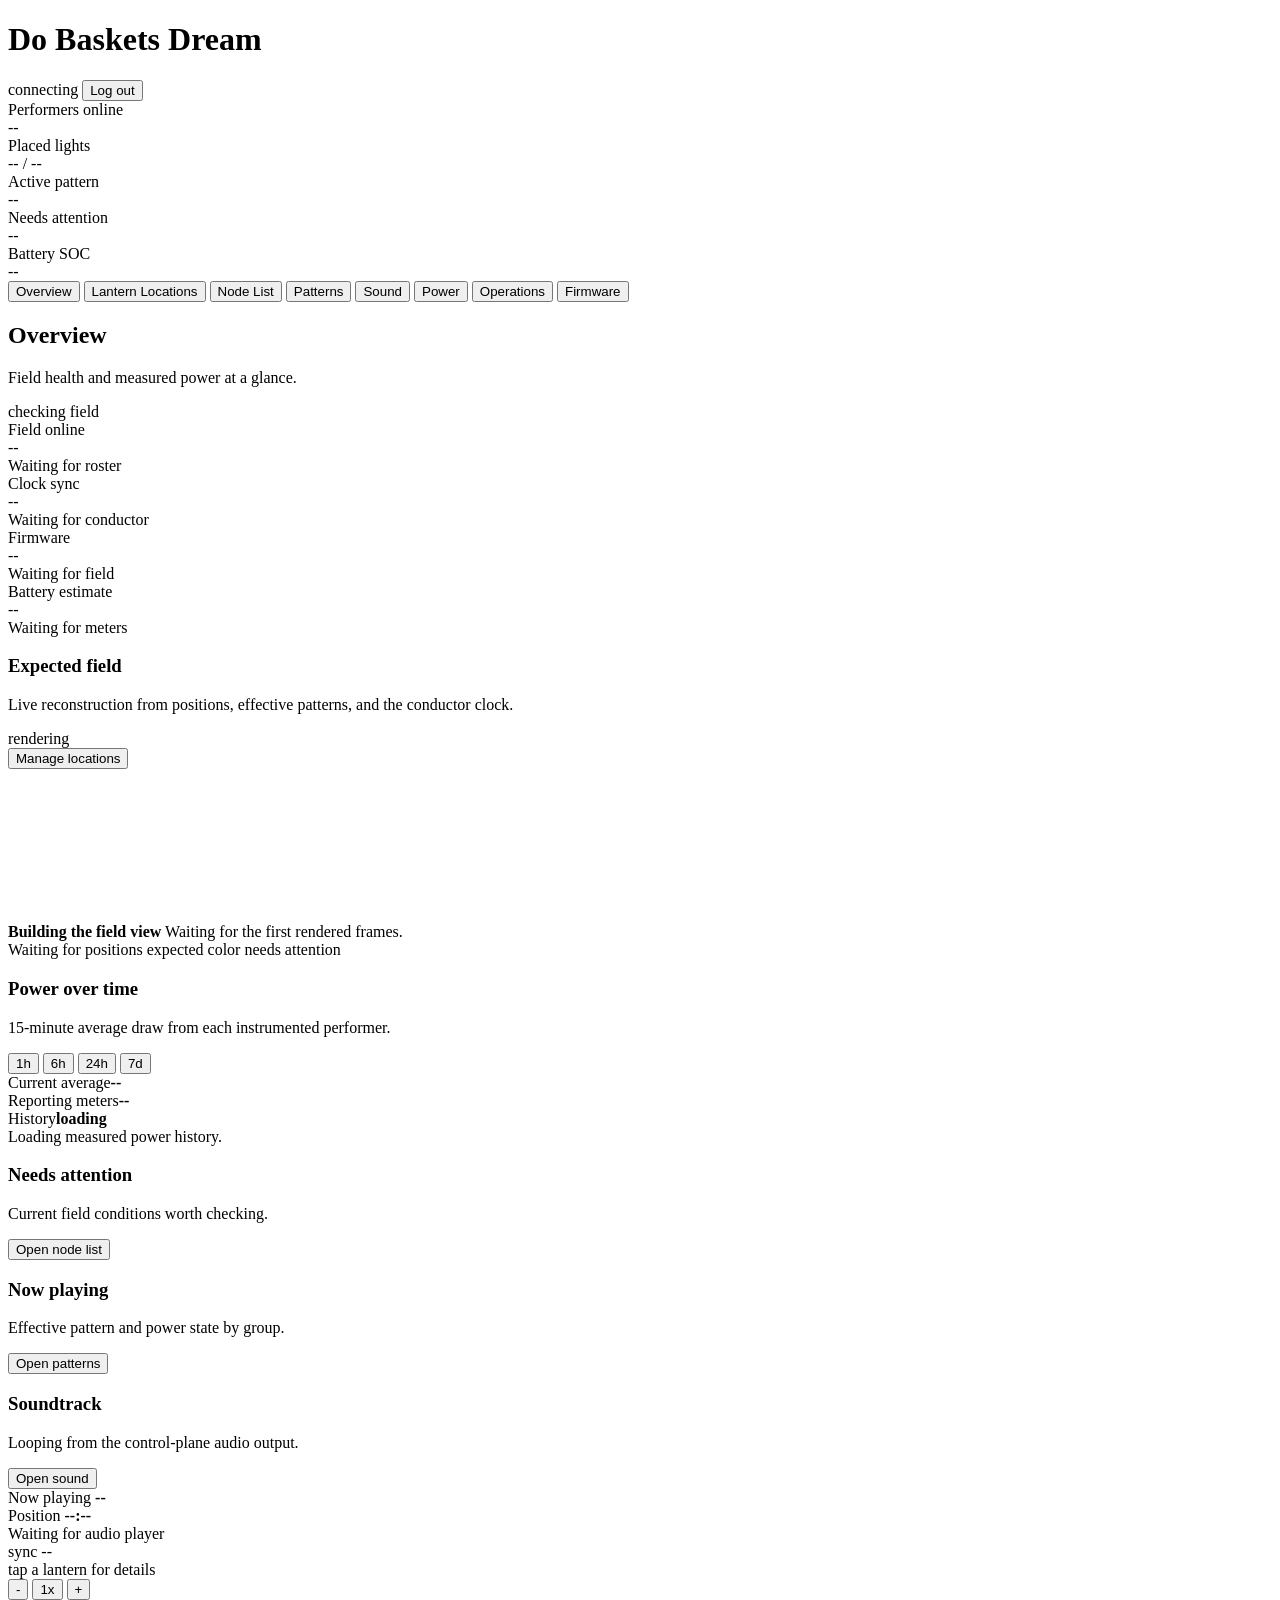
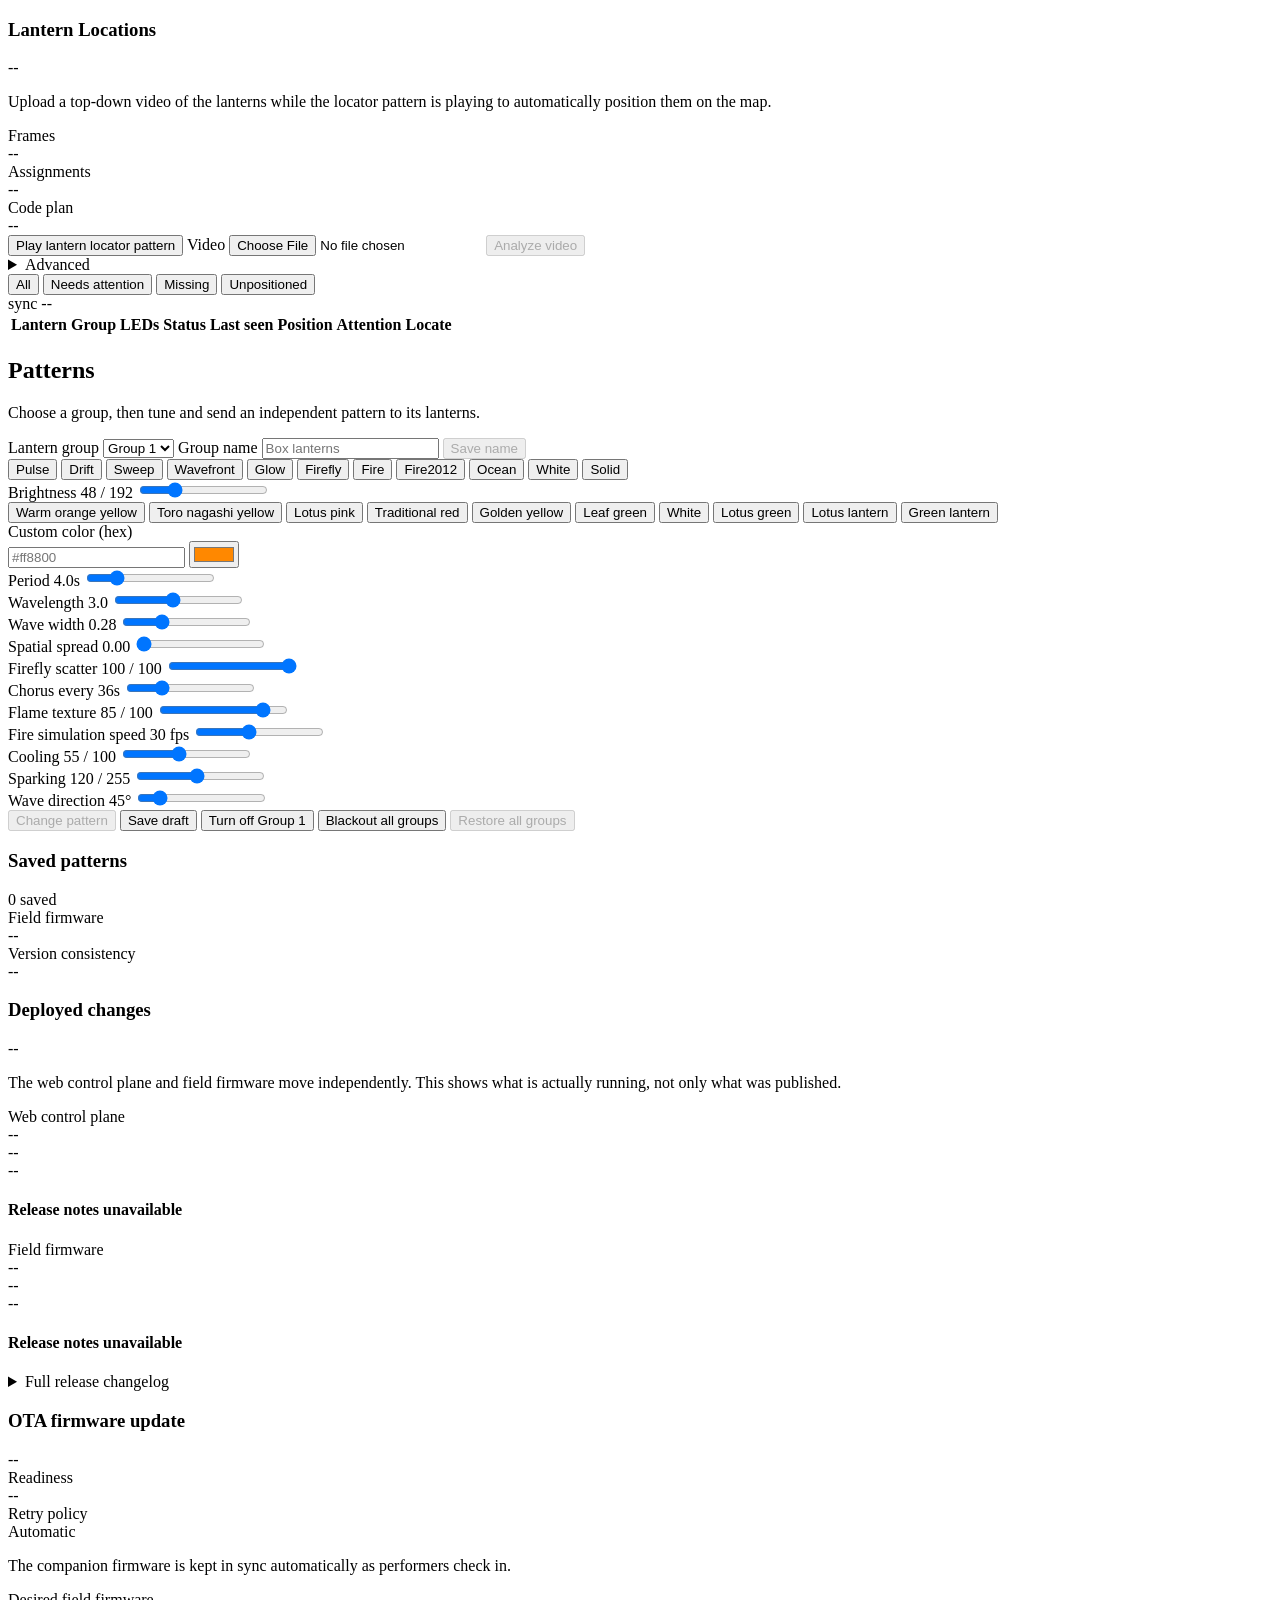
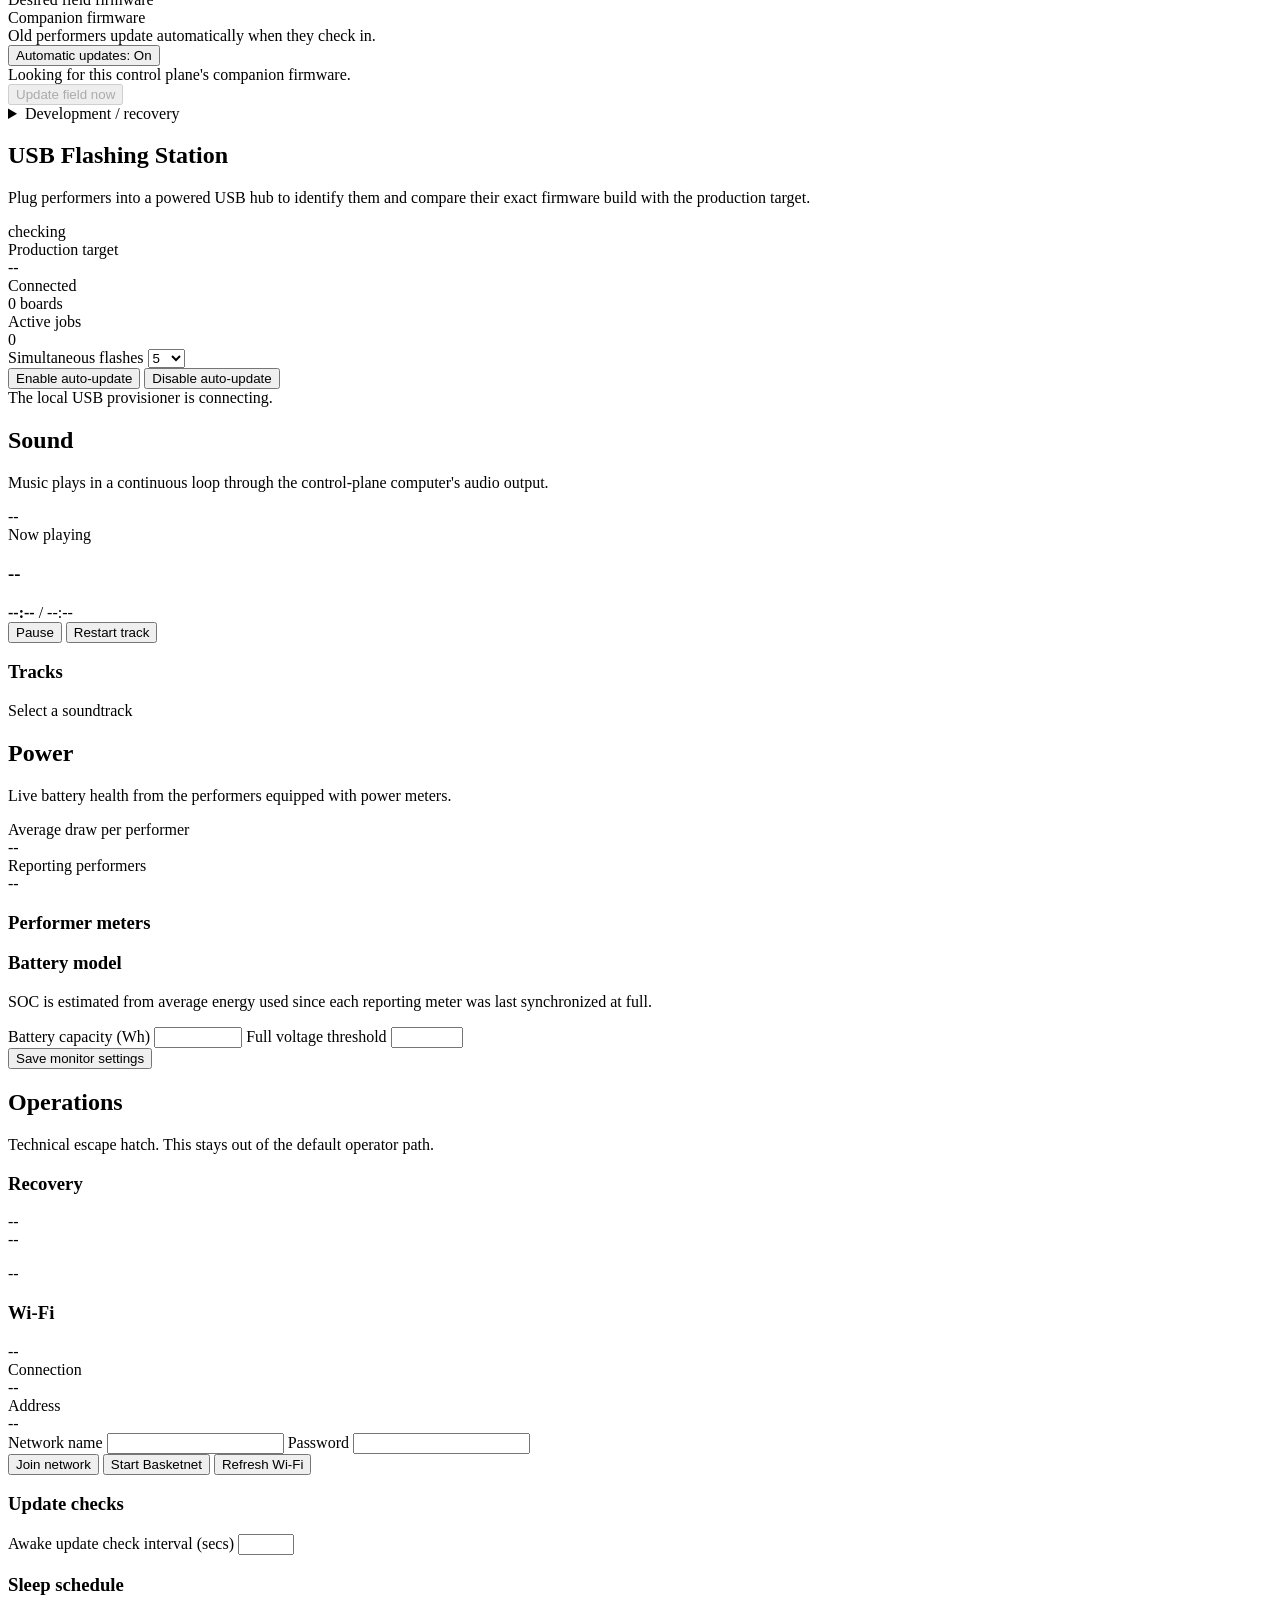
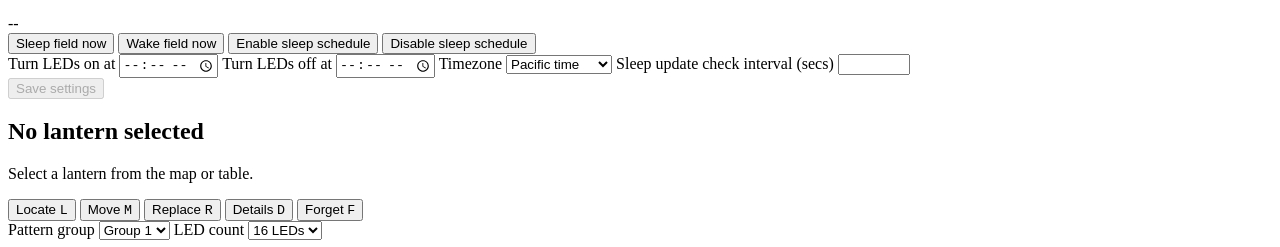
==== commit f300886d: "feat: add control-plane soundtrack playback (#54) * feat(control): add soundtrack playback  Play the" ====
--- a/control/static/index.html
+++ b/control/static/index.html
@@ -5,7 +5,7 @@
   <meta name="viewport" content="width=device-width, initial-scale=1">
   <title>Do Baskets Dream Control Plane</title>
   <link rel="icon" href="/static/favicon.svg" type="image/svg+xml">
-  <link rel="stylesheet" href="/static/styles.css?v=8">
+  <link rel="stylesheet" href="/static/styles.css?v=9">
 </head>
 <body>
   <div class="app">
@@ -31,6 +31,7 @@
       <button data-view="map">Lantern Locations</button>
       <button data-view="table">Node List</button>
       <button data-view="show">Patterns</button>
+      <button data-view="sound">Sound</button>
       <button data-view="power">Power</button>
       <button data-view="ops">Operations</button>
       <button data-view="flash">Firmware</button>
@@ -139,6 +140,27 @@
                 <button type="button" data-overview-view="show">Open patterns</button>
               </div>
               <div class="overview-groups" id="overview-groups"></div>
+            </section>
+
+            <section class="overview-widget soundtrack-overview" aria-labelledby="soundtrack-overview-title">
+              <div class="section-head overview-widget-head">
+                <div>
+                  <h3 id="soundtrack-overview-title">Soundtrack</h3>
+                  <p>Looping from the control-plane audio output.</p>
+                </div>
+                <button type="button" data-overview-view="sound">Open sound</button>
+              </div>
+              <div class="soundtrack-now">
+                <div>
+                  <span class="label">Now playing</span>
+                  <strong id="overview-audio-track">--</strong>
+                </div>
+                <div>
+                  <span class="label">Position</span>
+                  <strong class="mono" id="overview-audio-position">--:--</strong>
+                </div>
+              </div>
+              <div class="soundtrack-status" id="overview-audio-status">Waiting for audio player</div>
             </section>
           </div>
         </div>
@@ -282,8 +304,6 @@
             <button data-pattern="Fire Flicker">Fire</button>
             <button data-pattern="Fire2012">Fire2012</button>
             <button data-pattern="Ocean Wave">Ocean</button>
-            <button data-pattern="Pond Ripple">Ripple</button>
-            <button data-pattern="Uploaded Pattern">Uploaded</button>
             <button data-pattern="White">White</button>
             <button data-pattern="Solid">Solid</button>
           </div>
@@ -301,32 +321,14 @@
             <button type="button" data-hex="006125"><span class="preset-sw" style="background:#006125"></span>Lotus lantern</button>
             <button type="button" data-hex="00711D"><span class="preset-sw" style="background:#00711D"></span>Green lantern</button>
           </div>
-          <div class="pattern-param" id="color-wheel-row">
-            <span class="control-label" id="color-wheel-label">Custom color</span>
-            <div class="color-wheel-layout">
-              <div
-                class="color-wheel"
-                id="pattern-color-wheel"
-                role="slider"
-                tabindex="0"
-                aria-labelledby="color-wheel-label"
-                aria-describedby="color-wheel-help"
-                aria-valuemin="0"
-                aria-valuemax="359"
-              >
-                <span class="color-wheel-thumb" id="color-wheel-thumb" aria-hidden="true"></span>
-              </div>
-              <div class="color-wheel-readout">
-                <label class="selected-color" for="pattern-color-picker">
-                  <input id="pattern-color-picker" type="color" value="#ff8800">
-                  <span>
-                    <strong>Selected color</strong>
-                    <output id="color-wheel-value">Hue 32° · Saturation 100%</output>
-                  </span>
-                </label>
-                <p id="color-wheel-help">Drag around the wheel, or use arrow keys. Click the swatch for the system color picker.</p>
-              </div>
-            </div>
+          <div class="pattern-param" id="hex-color-row">
+            <label class="control-label" for="pattern-hex">Custom color (hex)</label>
+            <div class="hex-input-group">
+              <div class="color-swatch" id="color-swatch" aria-hidden="true"></div>
+              <input id="pattern-hex" type="text" inputmode="text" placeholder="#ff8800" maxlength="7" autocomplete="off" spellcheck="false">
+              <input id="pattern-color-picker" type="color" value="#ff8800" aria-label="Pick a color">
+            </div>
+            <div class="hex-error" id="hex-error" hidden></div>
           </div>
           <div class="pattern-param" data-param-group="period">
             <label class="control-label" for="pattern-period">Period <span id="period-value">4.0</span>s</label>
@@ -372,24 +374,6 @@
             <label class="control-label" for="pattern-angle">Wave direction <span id="angle-value">45</span>°</label>
             <input id="pattern-angle" type="range" min="0" max="355" step="5" value="45">
           </div>
-          <div class="pattern-param" data-param-group="ripple-center">
-            <label class="control-label" for="pattern-center-x">Ripple center X <span id="center-x-value">0.50</span></label>
-            <input id="pattern-center-x" type="range" min="0" max="1000" step="25" value="500">
-            <label class="control-label" for="pattern-center-y">Ripple center Y <span id="center-y-value">0.50</span></label>
-            <input id="pattern-center-y" type="range" min="0" max="1000" step="25" value="500">
-          </div>
-          <div class="pattern-param uploaded-pattern-editor" id="uploaded-pattern-editor" hidden>
-            <label class="control-label" for="uploaded-pattern-name">Uploaded pattern name</label>
-            <input id="uploaded-pattern-name" type="text" maxlength="80" value="Blue diagonal wave" autocomplete="off">
-            <label class="control-label" for="uploaded-pattern-json">Pattern program</label>
-            <textarea id="uploaded-pattern-json" rows="16" spellcheck="false"></textarea>
-            <p class="muted-inline">Outputs are hue, saturation, value, and intensity. Inputs: <code>x</code>, <code>y</code>, <code>time</code>, and <code>pixel</code>. Operations are bounded; uploaded code cannot loop or access hardware.</p>
-            <div class="button-row">
-              <button type="button" data-action="preview-uploaded">Validate &amp; preview data</button>
-              <span class="muted-inline" id="uploaded-pattern-status">Not validated</span>
-            </div>
-          </div>
-          <p class="pattern-warning" id="pattern-firmware-warning" hidden>Pattern broadcast is paused until every placed lantern is online and running compatible firmware. Finish reconciliation in Firmware first.</p>
           <div class="button-row">
             <button class="primary" data-action="broadcast" disabled>Change pattern</button>
             <button data-action="save-pattern">Save draft</button>
@@ -403,14 +387,6 @@
               <div class="chip" id="saved-pattern-count">0 saved</div>
             </div>
             <div class="saved-pattern-list" id="saved-pattern-list"></div>
-          </div>
-          <div class="saved-patterns">
-            <div class="section-head">
-              <h3>Uploaded patterns</h3>
-              <div class="chip" id="uploaded-pattern-count">0 saved</div>
-            </div>
-            <p>These programs are distributed and verified first; activation happens only after every placed lantern confirms the exact program.</p>
-            <div class="saved-pattern-list" id="uploaded-pattern-list"></div>
           </div>
         </div>
       </section>
@@ -550,6 +526,41 @@
 
           <div class="flash-notice" id="provisioning-notice">The local USB provisioner is connecting.</div>
           <div class="flash-jobs" id="provisioning-jobs"></div>
+        </div>
+      </section>
+
+      <section class="view" id="view-sound">
+        <div class="panel sound-panel">
+          <div class="power-heading">
+            <div>
+              <h2>Sound</h2>
+              <p>Music plays in a continuous loop through the control-plane computer's audio output.</p>
+            </div>
+            <div class="chip" id="audio-status">--</div>
+          </div>
+          <div class="sound-player-card">
+            <div class="sound-player-main">
+              <span class="label">Now playing</span>
+              <h3 id="audio-track-name">--</h3>
+              <div class="sound-player-time">
+                <strong class="mono" id="audio-position">--:--</strong>
+                <span class="mono" id="audio-duration">/ --:--</span>
+              </div>
+              <div class="sound-progress" aria-hidden="true"><div id="audio-progress-bar"></div></div>
+            </div>
+            <div class="button-row sound-actions">
+              <button class="primary" data-action="toggle-audio">Pause</button>
+              <button data-action="restart-audio">Restart track</button>
+            </div>
+            <p class="sound-error" id="audio-error" hidden></p>
+          </div>
+          <div class="ops-section">
+            <div class="section-head">
+              <h3>Tracks</h3>
+              <span class="label">Select a soundtrack</span>
+            </div>
+            <div class="audio-tracks" id="audio-tracks"></div>
+          </div>
         </div>
       </section>
 
@@ -733,6 +744,6 @@
     </section>
   </div>
   <div class="toast" id="toast"></div>
-  <script src="/static/app.js?v=22"></script>
+  <script src="/static/app.js?v=23"></script>
 </body>
 </html>
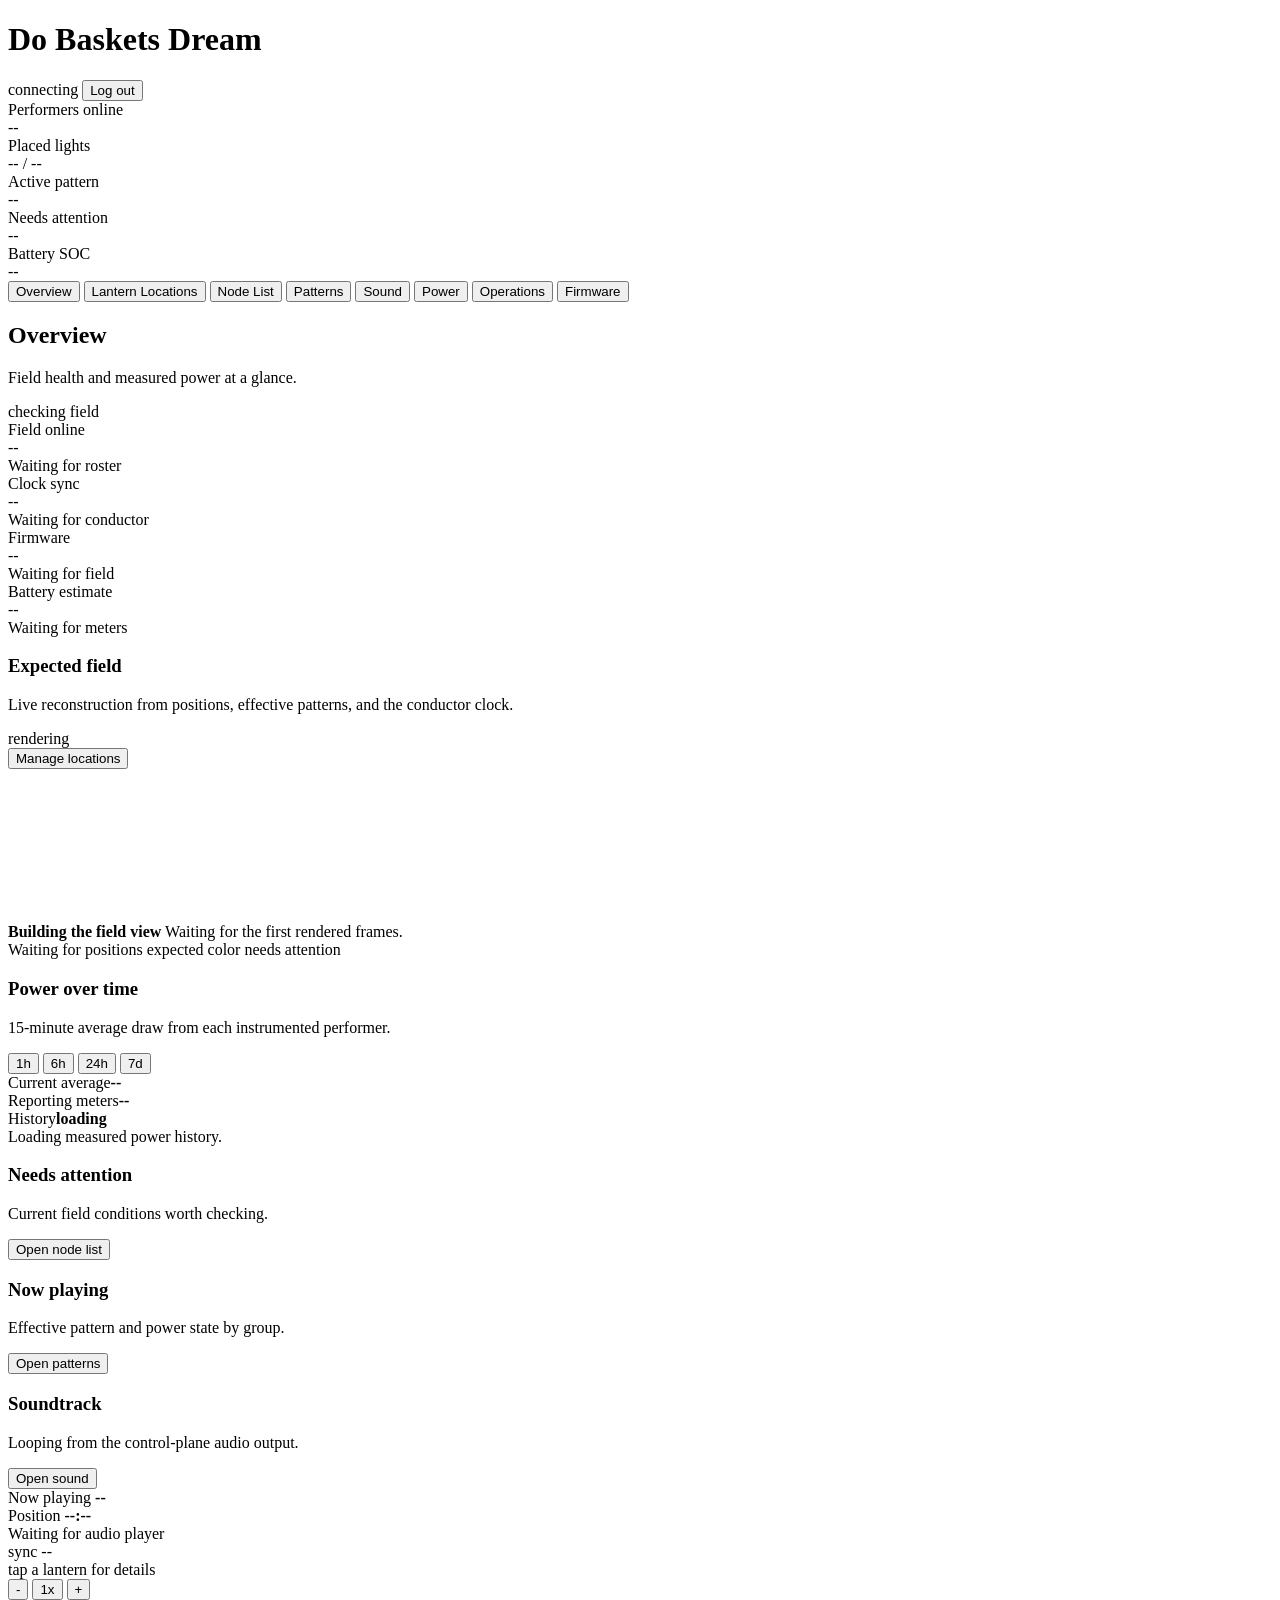
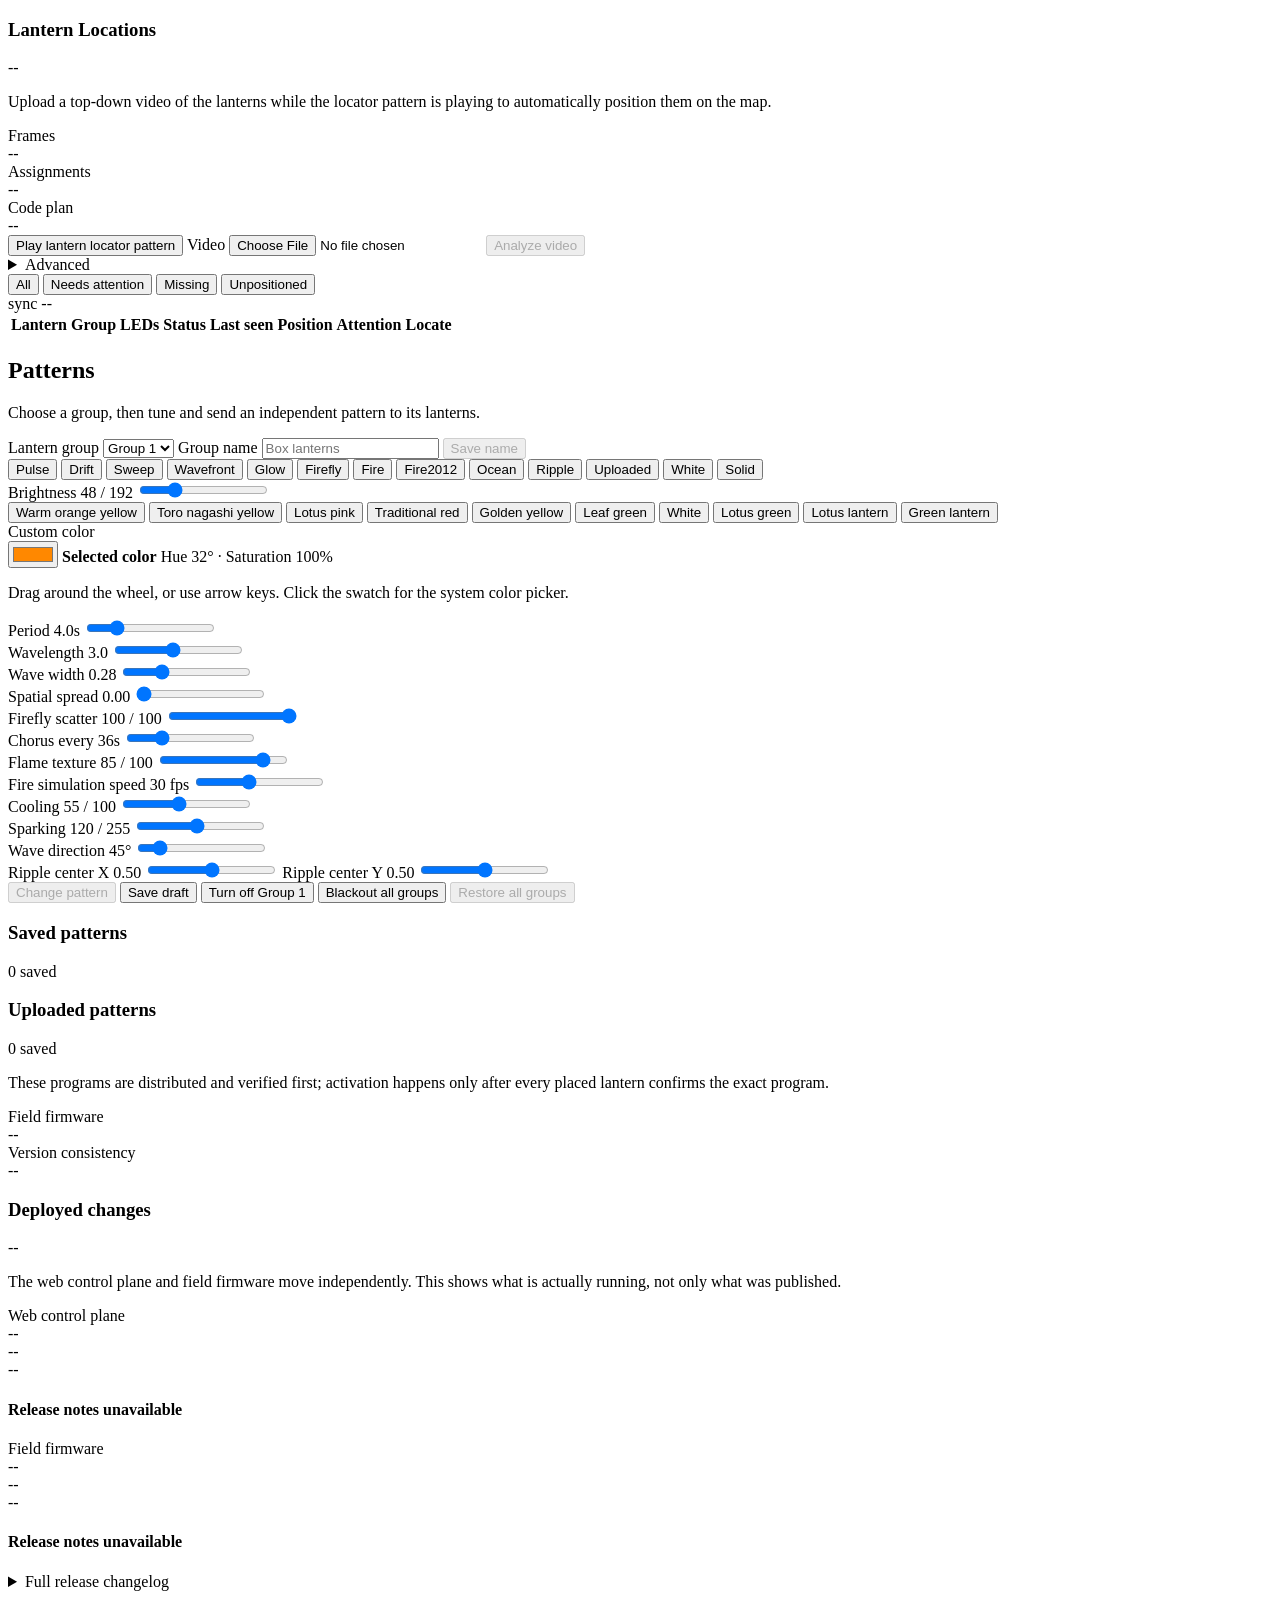
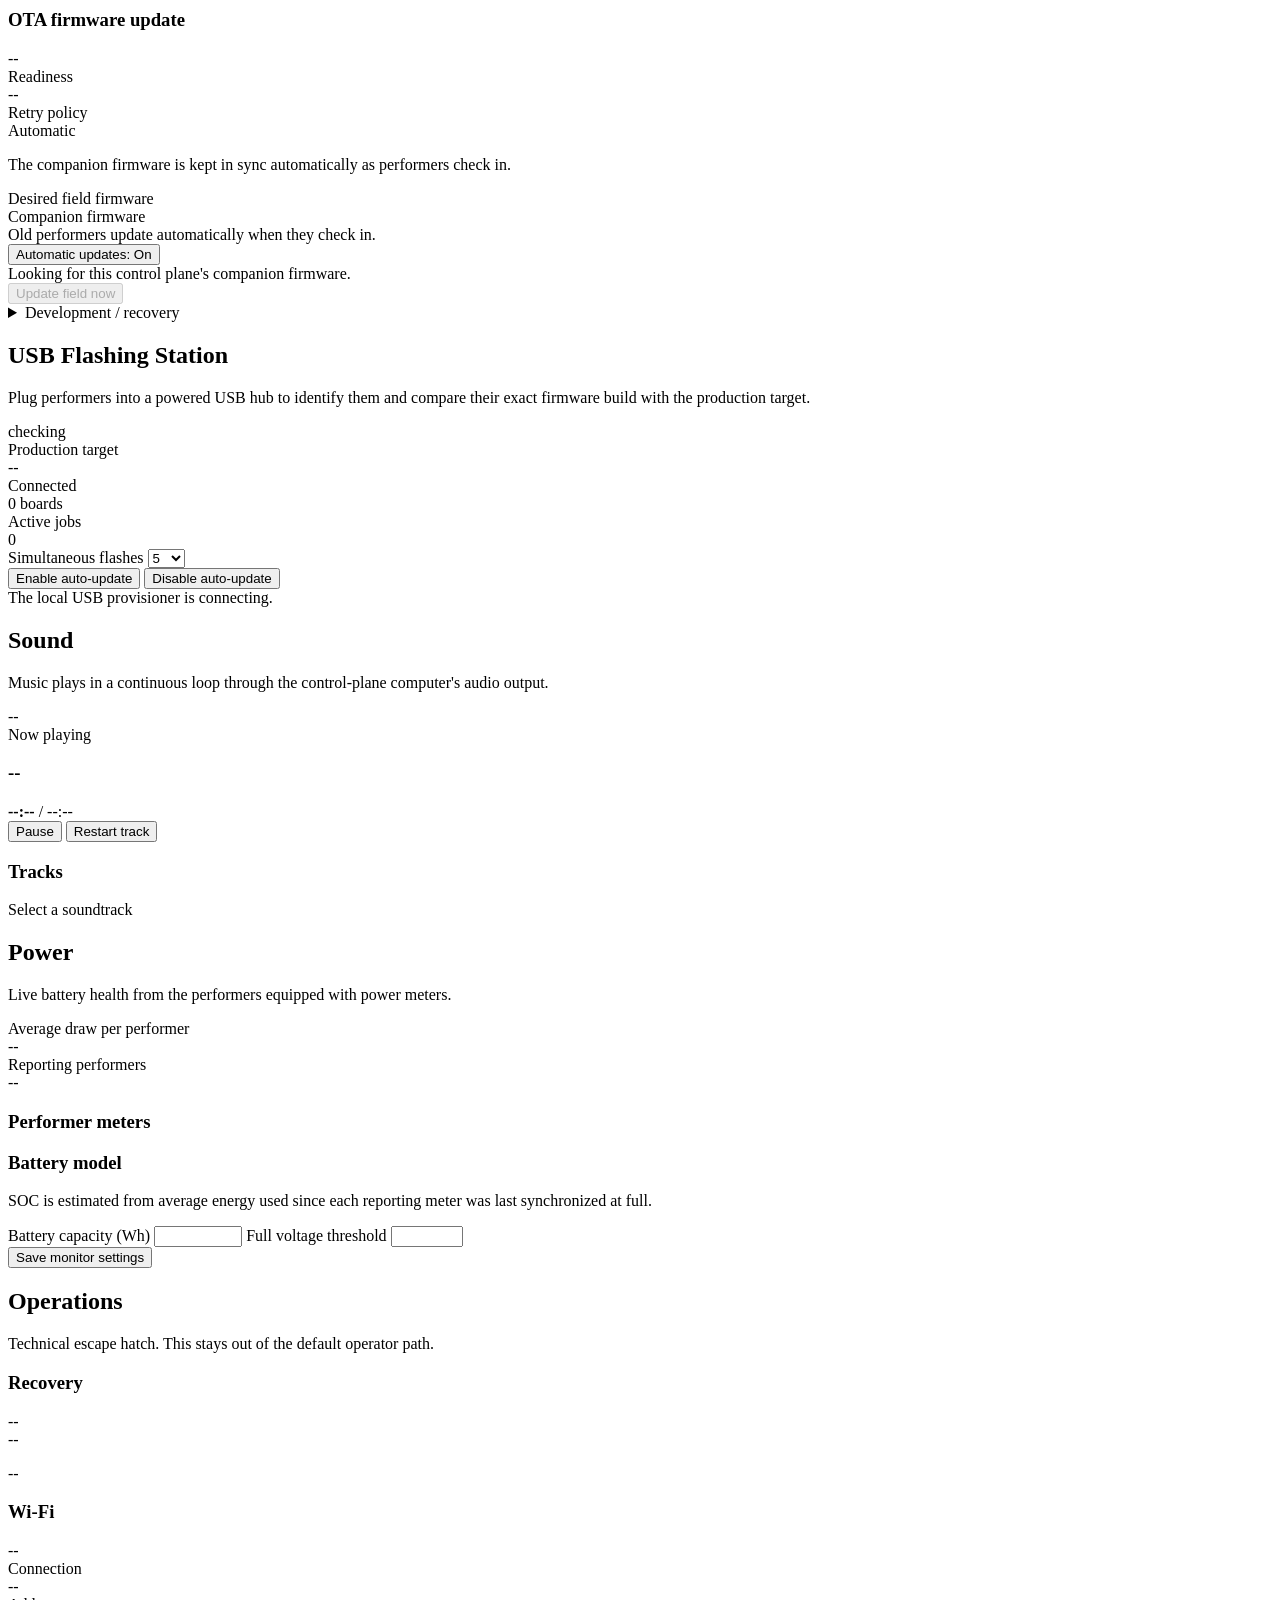
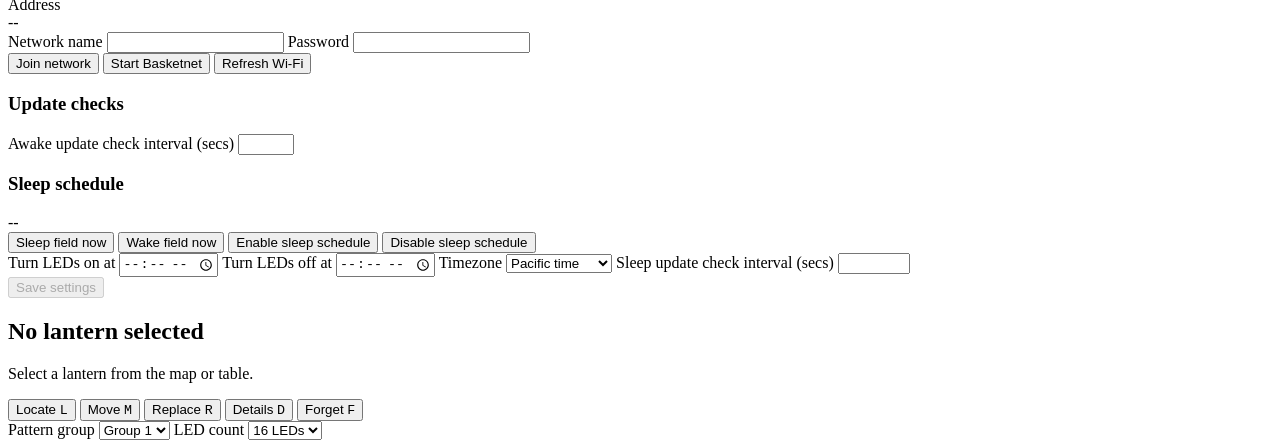
==== commit be36f8aa: "Merge remote-tracking branch 'origin/main' into feat/radial-ripple # Conflicts: #	control/app.py #	d" ====
--- a/control/static/index.html
+++ b/control/static/index.html
@@ -304,6 +304,8 @@
             <button data-pattern="Fire Flicker">Fire</button>
             <button data-pattern="Fire2012">Fire2012</button>
             <button data-pattern="Ocean Wave">Ocean</button>
+            <button data-pattern="Pond Ripple">Ripple</button>
+            <button data-pattern="Uploaded Pattern">Uploaded</button>
             <button data-pattern="White">White</button>
             <button data-pattern="Solid">Solid</button>
           </div>
@@ -321,14 +323,32 @@
             <button type="button" data-hex="006125"><span class="preset-sw" style="background:#006125"></span>Lotus lantern</button>
             <button type="button" data-hex="00711D"><span class="preset-sw" style="background:#00711D"></span>Green lantern</button>
           </div>
-          <div class="pattern-param" id="hex-color-row">
-            <label class="control-label" for="pattern-hex">Custom color (hex)</label>
-            <div class="hex-input-group">
-              <div class="color-swatch" id="color-swatch" aria-hidden="true"></div>
-              <input id="pattern-hex" type="text" inputmode="text" placeholder="#ff8800" maxlength="7" autocomplete="off" spellcheck="false">
-              <input id="pattern-color-picker" type="color" value="#ff8800" aria-label="Pick a color">
-            </div>
-            <div class="hex-error" id="hex-error" hidden></div>
+          <div class="pattern-param" id="color-wheel-row">
+            <span class="control-label" id="color-wheel-label">Custom color</span>
+            <div class="color-wheel-layout">
+              <div
+                class="color-wheel"
+                id="pattern-color-wheel"
+                role="slider"
+                tabindex="0"
+                aria-labelledby="color-wheel-label"
+                aria-describedby="color-wheel-help"
+                aria-valuemin="0"
+                aria-valuemax="359"
+              >
+                <span class="color-wheel-thumb" id="color-wheel-thumb" aria-hidden="true"></span>
+              </div>
+              <div class="color-wheel-readout">
+                <label class="selected-color" for="pattern-color-picker">
+                  <input id="pattern-color-picker" type="color" value="#ff8800">
+                  <span>
+                    <strong>Selected color</strong>
+                    <output id="color-wheel-value">Hue 32° · Saturation 100%</output>
+                  </span>
+                </label>
+                <p id="color-wheel-help">Drag around the wheel, or use arrow keys. Click the swatch for the system color picker.</p>
+              </div>
+            </div>
           </div>
           <div class="pattern-param" data-param-group="period">
             <label class="control-label" for="pattern-period">Period <span id="period-value">4.0</span>s</label>
@@ -374,6 +394,24 @@
             <label class="control-label" for="pattern-angle">Wave direction <span id="angle-value">45</span>°</label>
             <input id="pattern-angle" type="range" min="0" max="355" step="5" value="45">
           </div>
+          <div class="pattern-param" data-param-group="ripple-center">
+            <label class="control-label" for="pattern-center-x">Ripple center X <span id="center-x-value">0.50</span></label>
+            <input id="pattern-center-x" type="range" min="0" max="1000" step="25" value="500">
+            <label class="control-label" for="pattern-center-y">Ripple center Y <span id="center-y-value">0.50</span></label>
+            <input id="pattern-center-y" type="range" min="0" max="1000" step="25" value="500">
+          </div>
+          <div class="pattern-param uploaded-pattern-editor" id="uploaded-pattern-editor" hidden>
+            <label class="control-label" for="uploaded-pattern-name">Uploaded pattern name</label>
+            <input id="uploaded-pattern-name" type="text" maxlength="80" value="Blue diagonal wave" autocomplete="off">
+            <label class="control-label" for="uploaded-pattern-json">Pattern program</label>
+            <textarea id="uploaded-pattern-json" rows="16" spellcheck="false"></textarea>
+            <p class="muted-inline">Outputs are hue, saturation, value, and intensity. Inputs: <code>x</code>, <code>y</code>, <code>time</code>, and <code>pixel</code>. Operations are bounded; uploaded code cannot loop or access hardware.</p>
+            <div class="button-row">
+              <button type="button" data-action="preview-uploaded">Validate &amp; preview data</button>
+              <span class="muted-inline" id="uploaded-pattern-status">Not validated</span>
+            </div>
+          </div>
+          <p class="pattern-warning" id="pattern-firmware-warning" hidden>Pattern broadcast is paused until every placed lantern is online and running compatible firmware. Finish reconciliation in Firmware first.</p>
           <div class="button-row">
             <button class="primary" data-action="broadcast" disabled>Change pattern</button>
             <button data-action="save-pattern">Save draft</button>
@@ -387,6 +425,14 @@
               <div class="chip" id="saved-pattern-count">0 saved</div>
             </div>
             <div class="saved-pattern-list" id="saved-pattern-list"></div>
+          </div>
+          <div class="saved-patterns">
+            <div class="section-head">
+              <h3>Uploaded patterns</h3>
+              <div class="chip" id="uploaded-pattern-count">0 saved</div>
+            </div>
+            <p>These programs are distributed and verified first; activation happens only after every placed lantern confirms the exact program.</p>
+            <div class="saved-pattern-list" id="uploaded-pattern-list"></div>
           </div>
         </div>
       </section>
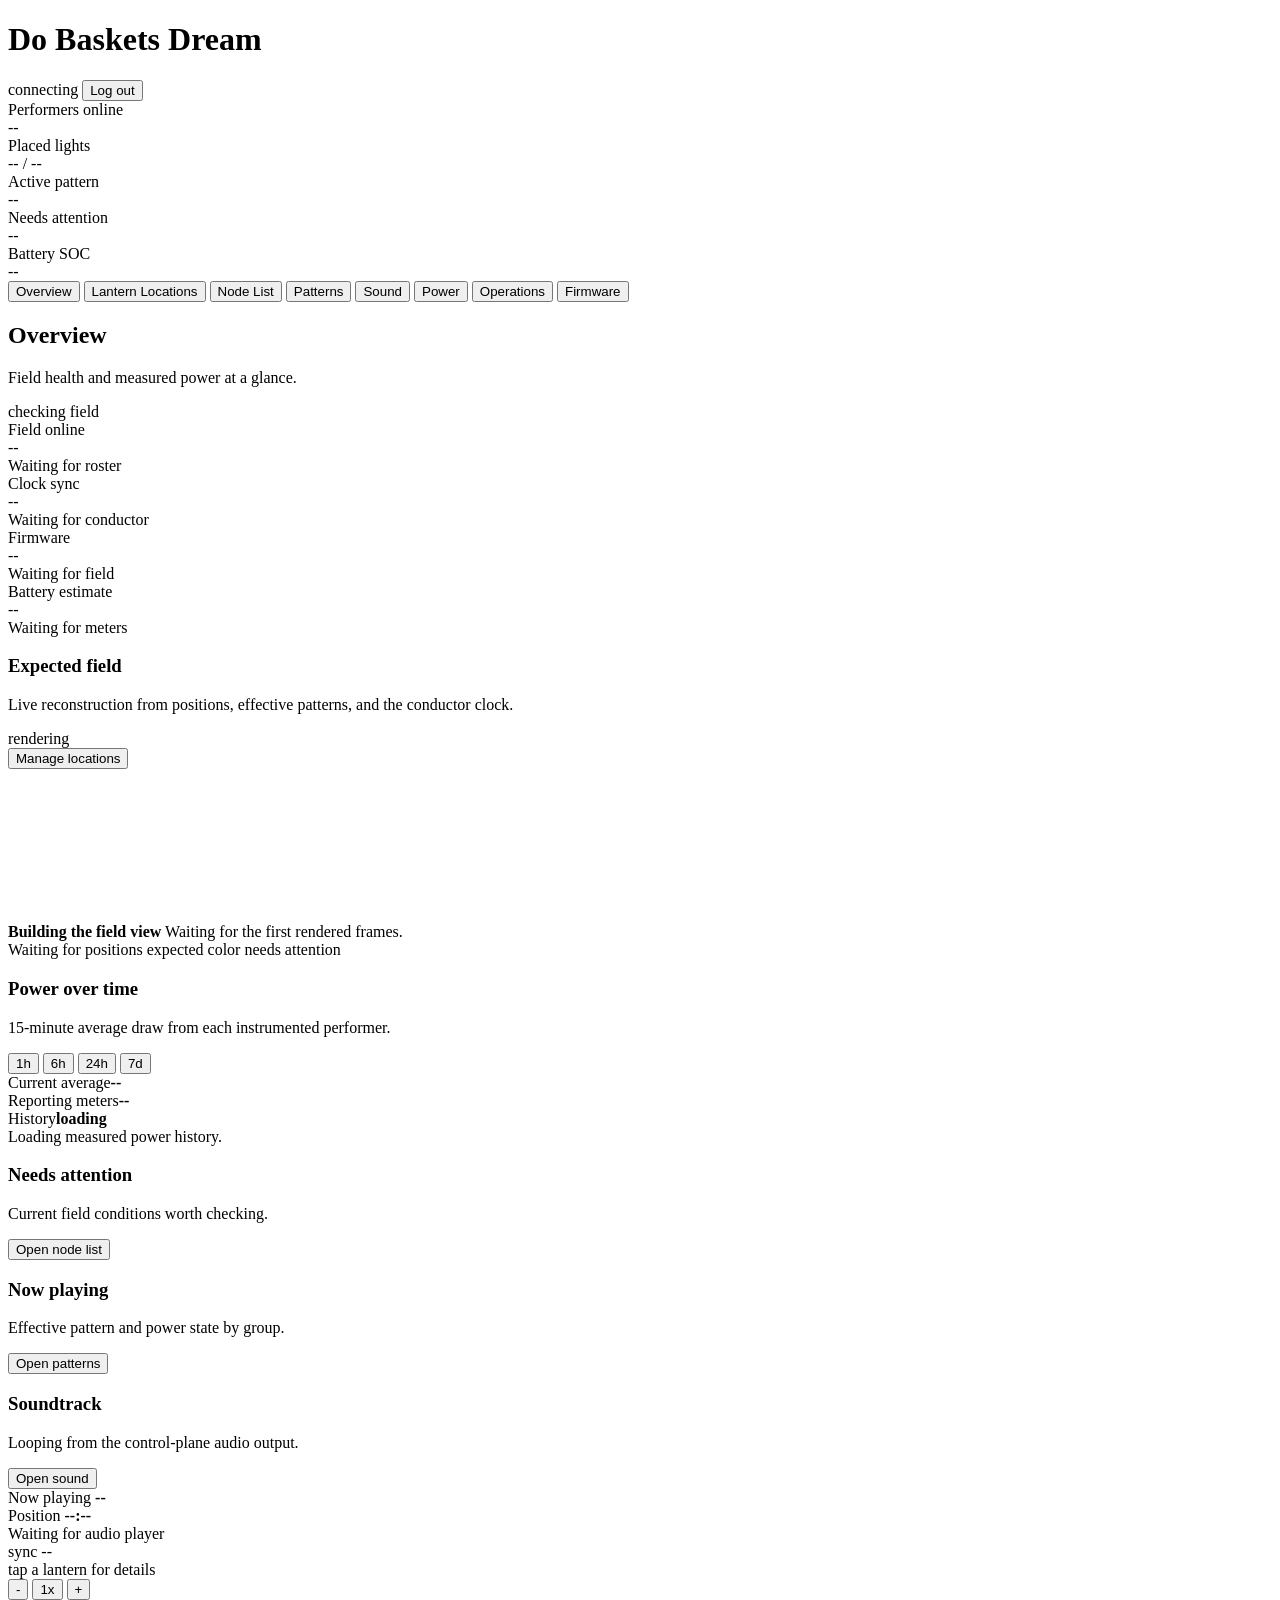
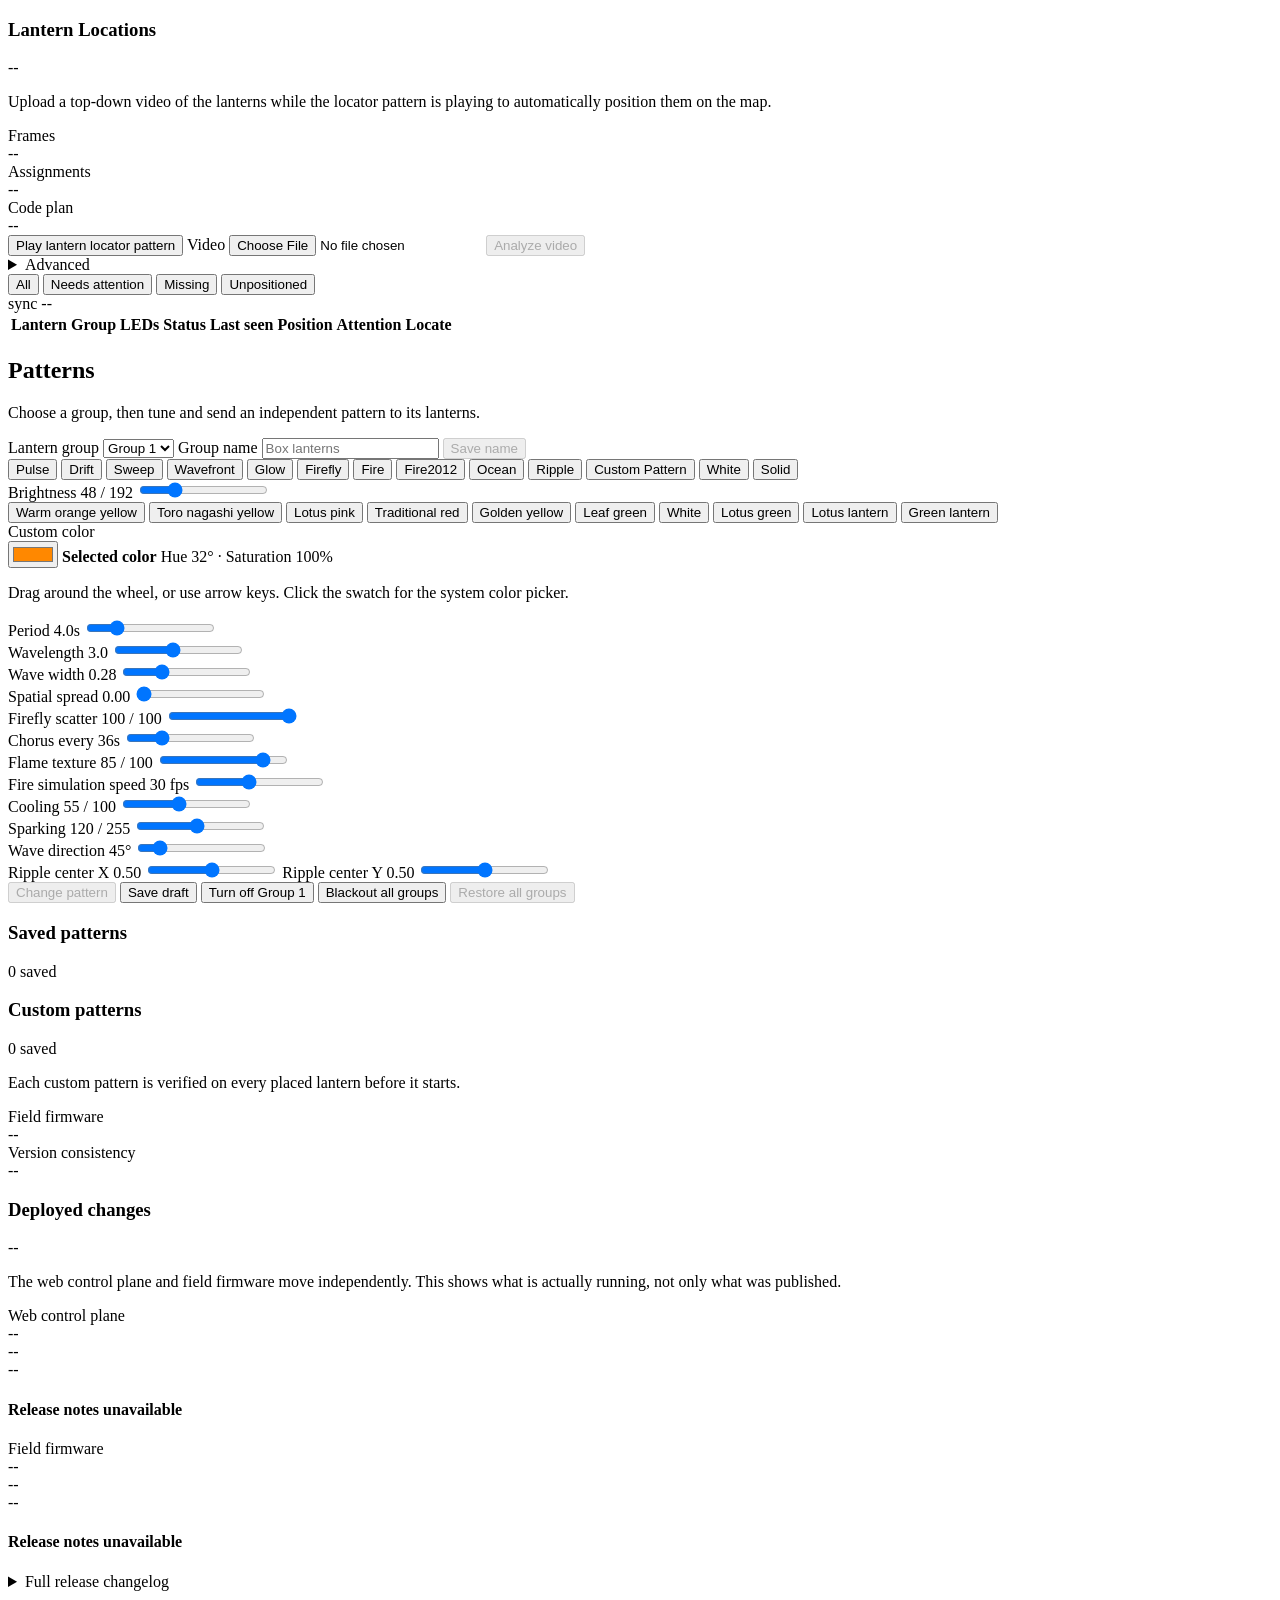
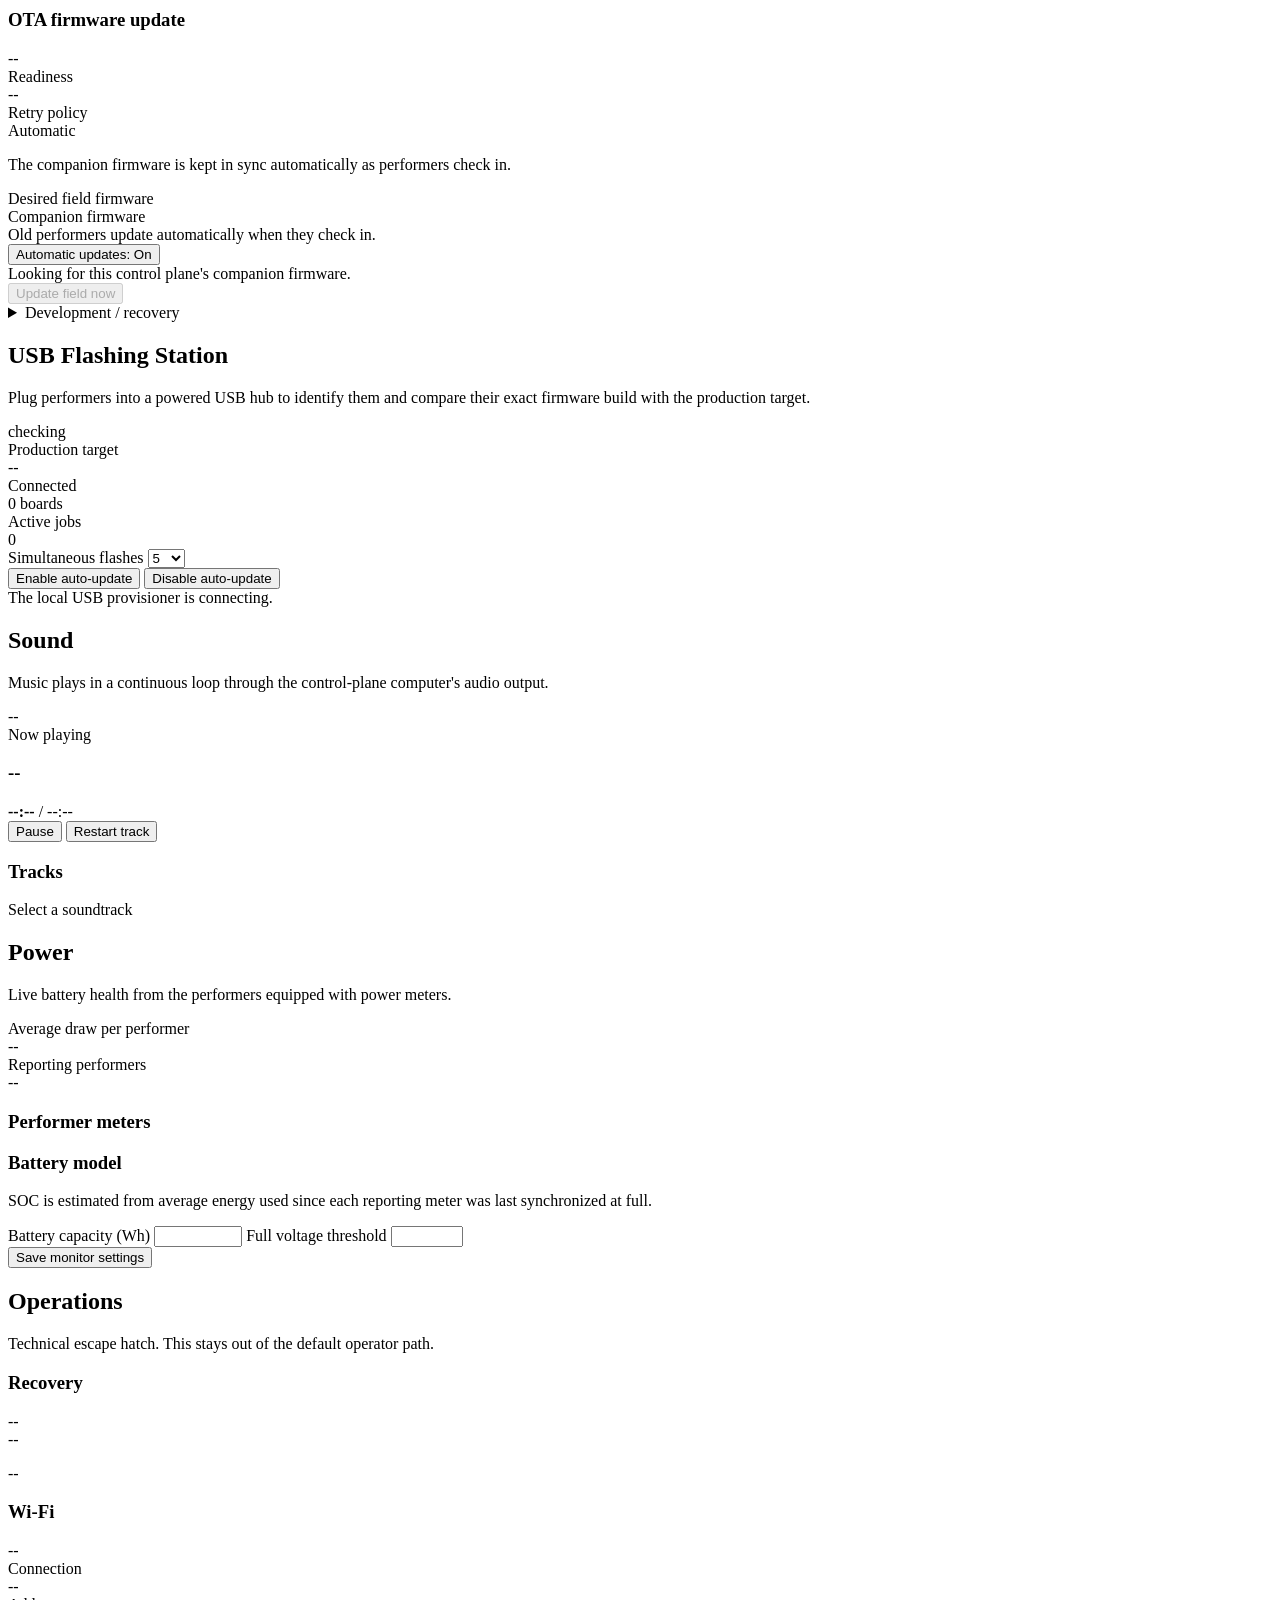
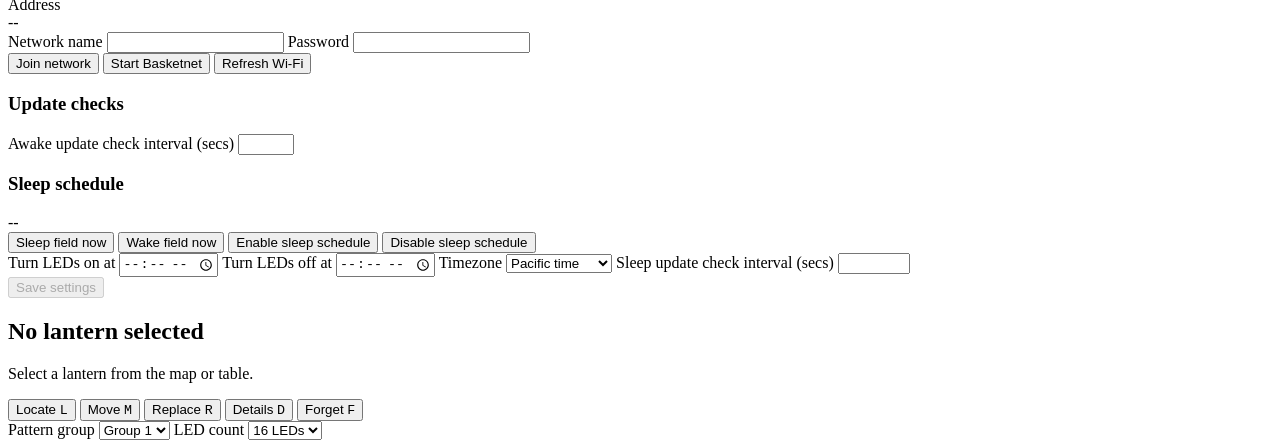
==== commit 0290e018: "style(design): FINDING-001 — add guided Custom Pattern builder" ====
--- a/control/static/index.html
+++ b/control/static/index.html
@@ -5,7 +5,7 @@
   <meta name="viewport" content="width=device-width, initial-scale=1">
   <title>Do Baskets Dream Control Plane</title>
   <link rel="icon" href="/static/favicon.svg" type="image/svg+xml">
-  <link rel="stylesheet" href="/static/styles.css?v=9">
+  <link rel="stylesheet" href="/static/styles.css?v=10">
 </head>
 <body>
   <div class="app">
@@ -305,7 +305,7 @@
             <button data-pattern="Fire2012">Fire2012</button>
             <button data-pattern="Ocean Wave">Ocean</button>
             <button data-pattern="Pond Ripple">Ripple</button>
-            <button data-pattern="Uploaded Pattern">Uploaded</button>
+            <button data-pattern="Uploaded Pattern">Custom Pattern</button>
             <button data-pattern="White">White</button>
             <button data-pattern="Solid">Solid</button>
           </div>
@@ -401,14 +401,61 @@
             <input id="pattern-center-y" type="range" min="0" max="1000" step="25" value="500">
           </div>
           <div class="pattern-param uploaded-pattern-editor" id="uploaded-pattern-editor" hidden>
-            <label class="control-label" for="uploaded-pattern-name">Uploaded pattern name</label>
-            <input id="uploaded-pattern-name" type="text" maxlength="80" value="Blue diagonal wave" autocomplete="off">
-            <label class="control-label" for="uploaded-pattern-json">Pattern program</label>
-            <textarea id="uploaded-pattern-json" rows="16" spellcheck="false"></textarea>
-            <p class="muted-inline">Outputs are hue, saturation, value, and intensity. Inputs: <code>x</code>, <code>y</code>, <code>time</code>, and <code>pixel</code>. Operations are bounded; uploaded code cannot loop or access hardware.</p>
-            <div class="button-row">
-              <button type="button" data-action="preview-uploaded">Validate &amp; preview data</button>
-              <span class="muted-inline" id="uploaded-pattern-status">Not validated</span>
+            <div class="custom-pattern-heading">
+              <div>
+                <h3>Custom pattern builder</h3>
+                <p>Choose how the light moves. The control plane builds the lantern program for you.</p>
+              </div>
+              <span class="chip sync" id="custom-pattern-source-mode">Guided controls</span>
+            </div>
+            <label class="control-label" for="uploaded-pattern-name">Pattern name</label>
+            <input id="uploaded-pattern-name" type="text" maxlength="80" value="Blue traveling wave" autocomplete="off">
+            <div class="custom-pattern-grid">
+              <label class="control-label" for="custom-pattern-motion">Movement
+                <select id="custom-pattern-motion">
+                  <option value="traveling-wave">Traveling wave</option>
+                  <option value="center-ripple">Center ripple</option>
+                  <option value="whole-field-pulse">Whole-field pulse</option>
+                  <option value="lantern-shimmer">Lantern shimmer</option>
+                  <option value="steady-glow">Steady glow</option>
+                </select>
+              </label>
+              <div data-custom-param="period">
+                <label class="control-label" for="custom-pattern-period">Cycle time <span id="custom-pattern-period-value">8.0</span>s</label>
+                <input id="custom-pattern-period" type="range" min="2000" max="30000" step="500" value="8000">
+              </div>
+              <div data-custom-param="wavelength">
+                <label class="control-label" for="custom-pattern-wavelength">Wave spacing <span id="custom-pattern-wavelength-value">1.00</span></label>
+                <input id="custom-pattern-wavelength" type="range" min="25" max="200" step="5" value="100">
+              </div>
+              <div data-custom-param="direction">
+                <label class="control-label" for="custom-pattern-direction">Travel direction <span id="custom-pattern-direction-value">45</span>°</label>
+                <input id="custom-pattern-direction" type="range" min="0" max="355" step="5" value="45">
+              </div>
+              <div data-custom-param="center" hidden>
+                <label class="control-label" for="custom-pattern-center-x">Ripple center, left to right <span id="custom-pattern-center-x-value">0.50</span></label>
+                <input id="custom-pattern-center-x" type="range" min="0" max="100" step="5" value="50">
+                <label class="control-label" for="custom-pattern-center-y">Ripple center, top to bottom <span id="custom-pattern-center-y-value">0.50</span></label>
+                <input id="custom-pattern-center-y" type="range" min="0" max="100" step="5" value="50">
+              </div>
+              <div data-custom-param="min-value">
+                <label class="control-label" for="custom-pattern-min-value">Dim level <span id="custom-pattern-min-value-label">20</span>%</label>
+                <input id="custom-pattern-min-value" type="range" min="0" max="80" step="5" value="20">
+              </div>
+              <div>
+                <label class="control-label" for="custom-pattern-max-value">Bright level <span id="custom-pattern-max-value-label">100</span>%</label>
+                <input id="custom-pattern-max-value" type="range" min="20" max="100" step="5" value="100">
+              </div>
+            </div>
+            <details class="custom-pattern-advanced" id="custom-pattern-advanced">
+              <summary>Advanced source</summary>
+              <p>Use this only for expressions the guided controls cannot create.</p>
+              <label class="control-label" for="uploaded-pattern-json">Pattern program</label>
+              <textarea id="uploaded-pattern-json" rows="16" spellcheck="false"></textarea>
+            </details>
+            <div class="custom-pattern-check">
+              <button type="button" data-action="preview-uploaded">Preview pattern</button>
+              <span class="muted-inline" id="uploaded-pattern-status">Ready to preview</span>
             </div>
           </div>
           <p class="pattern-warning" id="pattern-firmware-warning" hidden>Pattern broadcast is paused until every placed lantern is online and running compatible firmware. Finish reconciliation in Firmware first.</p>
@@ -428,10 +475,10 @@
           </div>
           <div class="saved-patterns">
             <div class="section-head">
-              <h3>Uploaded patterns</h3>
+              <h3>Custom patterns</h3>
               <div class="chip" id="uploaded-pattern-count">0 saved</div>
             </div>
-            <p>These programs are distributed and verified first; activation happens only after every placed lantern confirms the exact program.</p>
+            <p>Each custom pattern is verified on every placed lantern before it starts.</p>
             <div class="saved-pattern-list" id="uploaded-pattern-list"></div>
           </div>
         </div>
@@ -790,6 +837,6 @@
     </section>
   </div>
   <div class="toast" id="toast"></div>
-  <script src="/static/app.js?v=23"></script>
+  <script src="/static/app.js?v=24"></script>
 </body>
 </html>
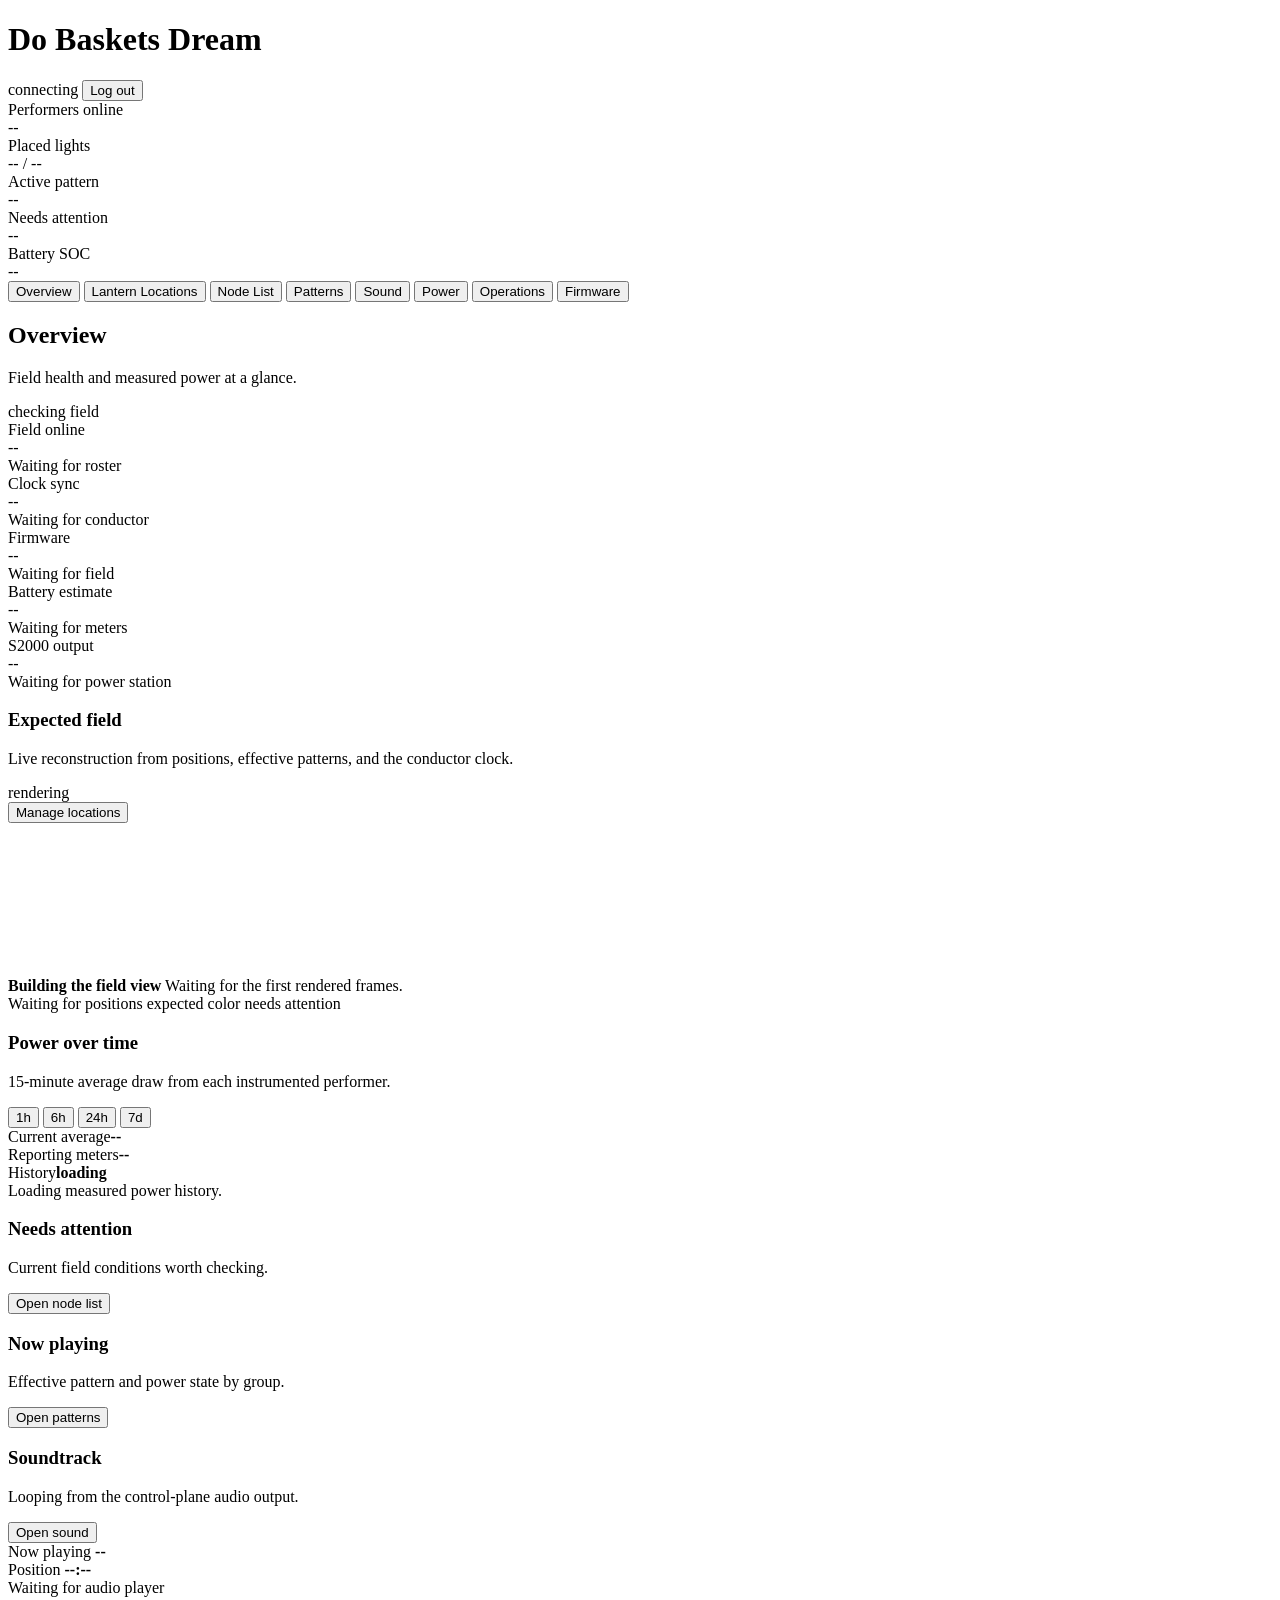
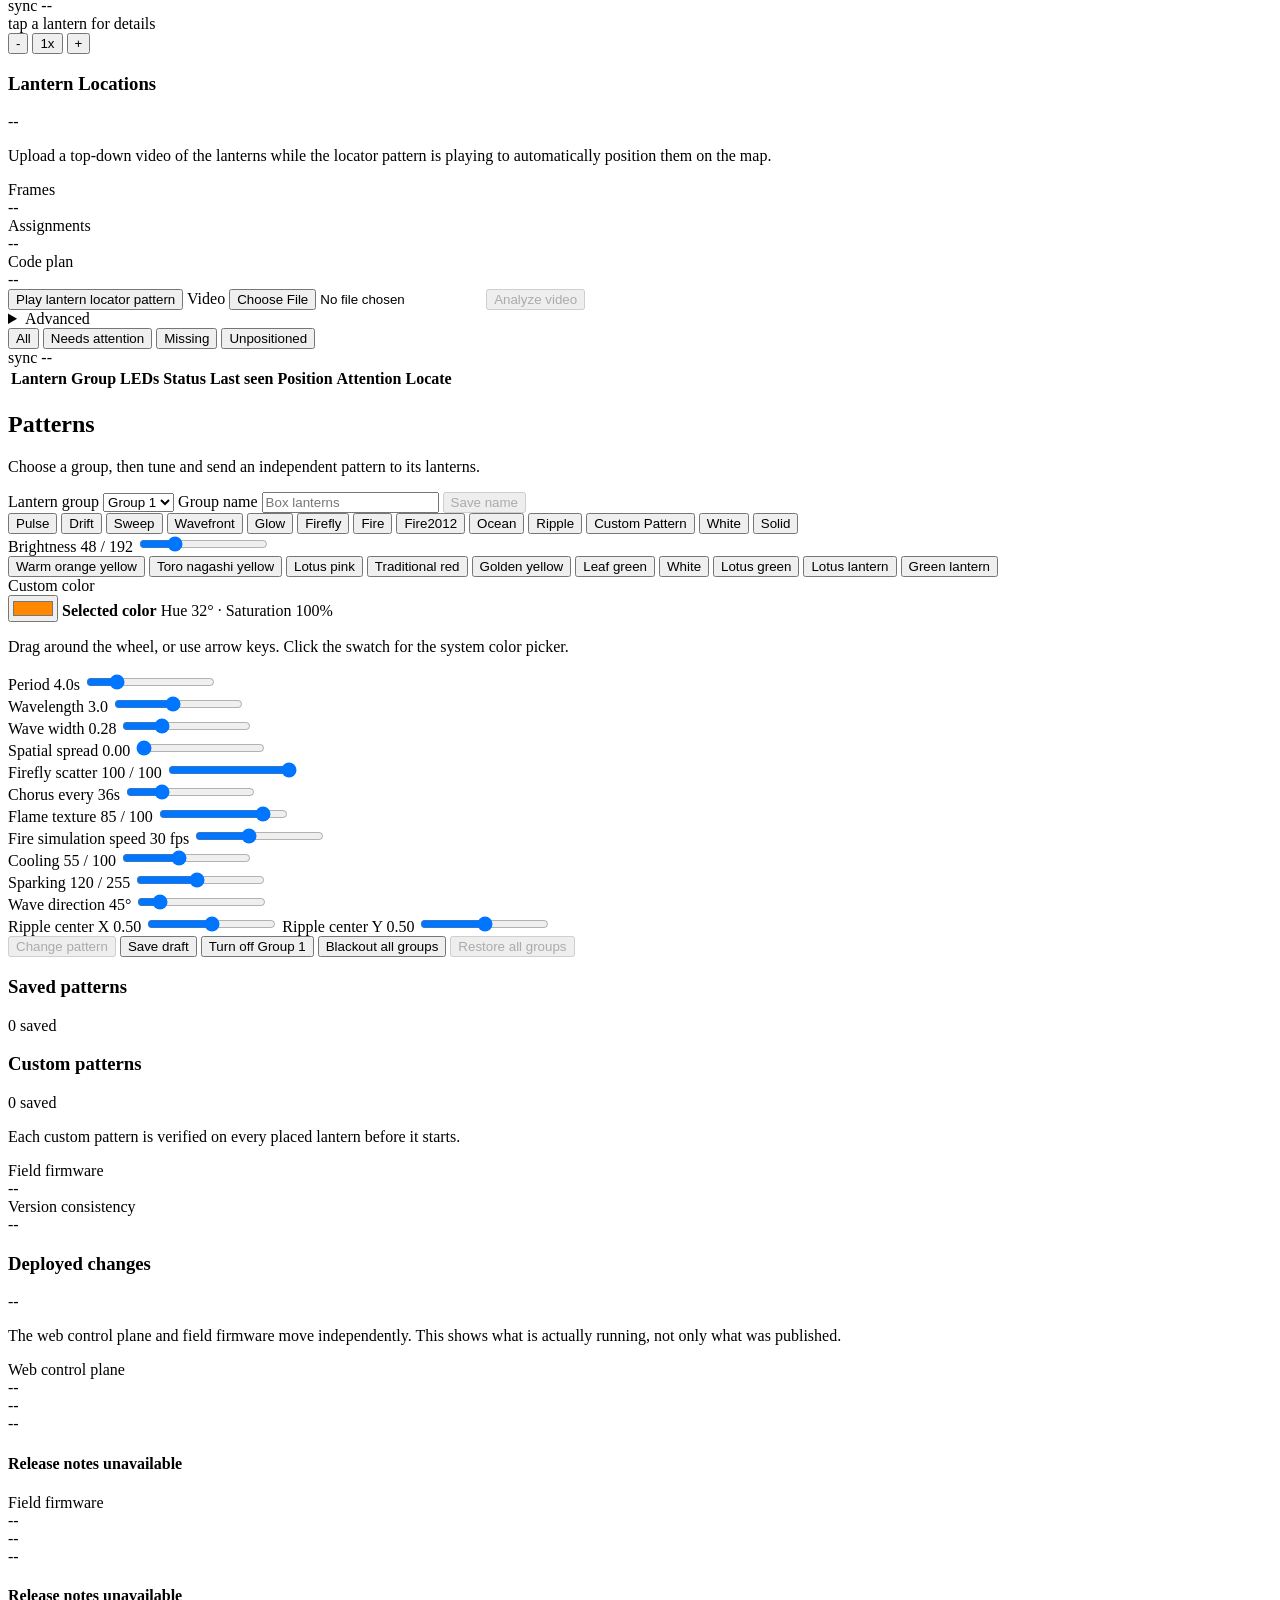
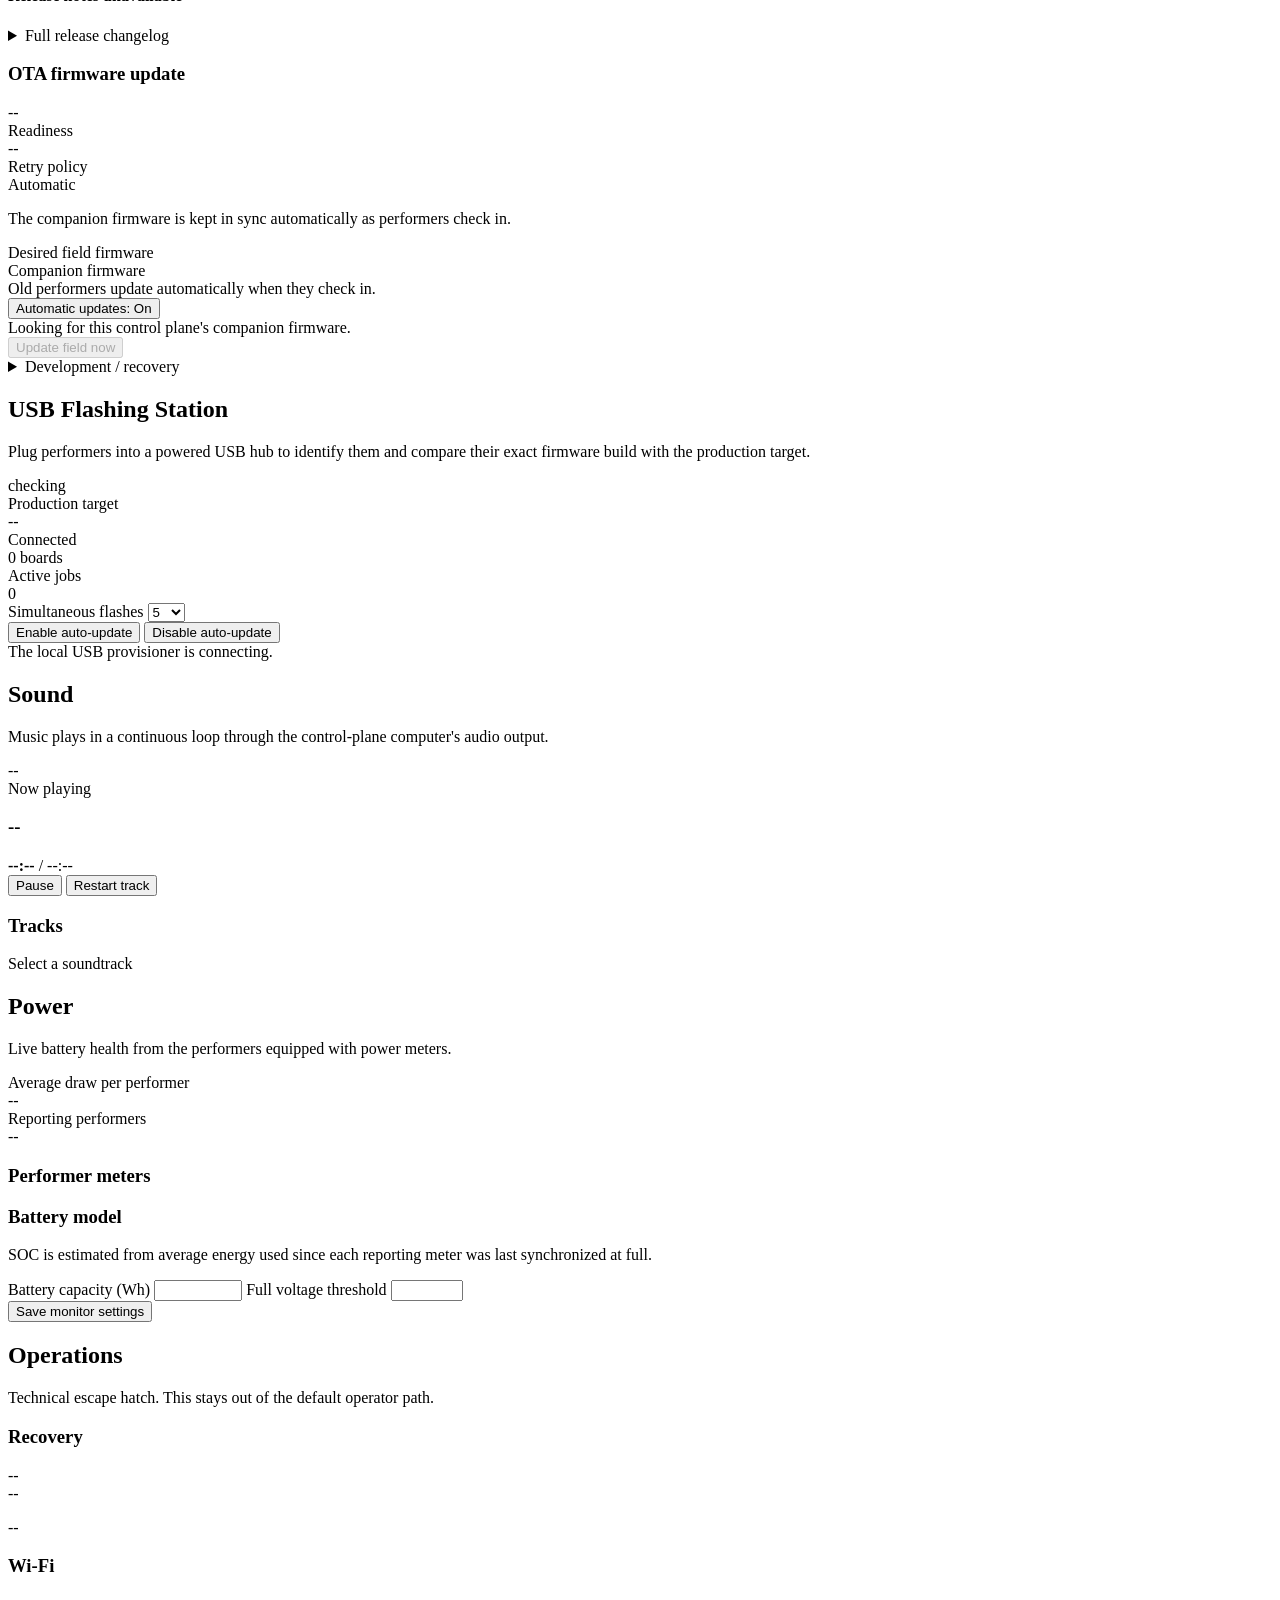
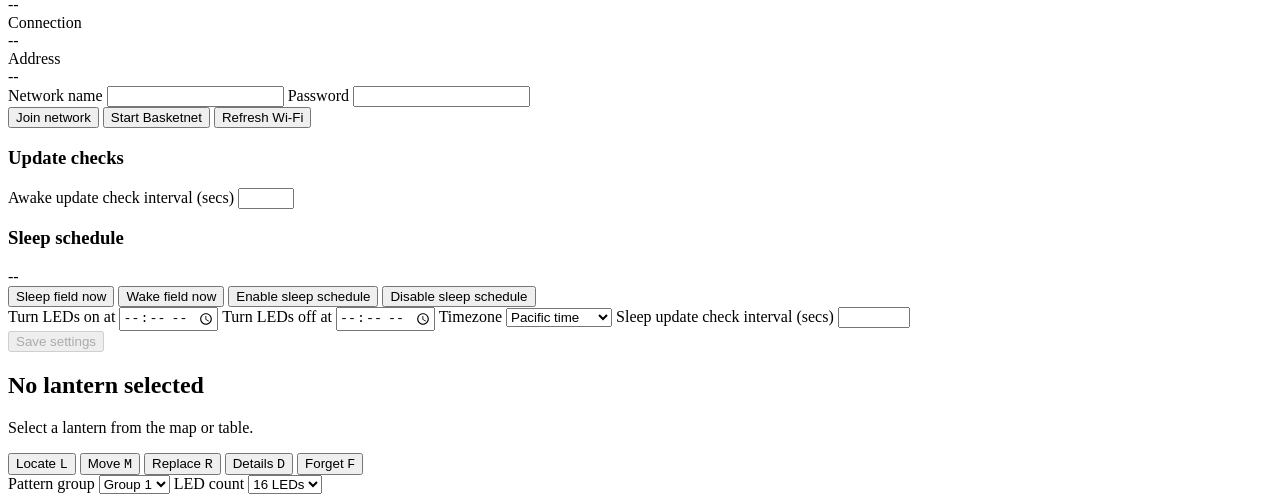
==== commit 35d3364c: "merge: integrate main v0.9.5 (audio player, radial ripple) into solix branch Co-Authored-By: Claude " ====
--- a/control/static/index.html
+++ b/control/static/index.html
@@ -5,7 +5,7 @@
   <meta name="viewport" content="width=device-width, initial-scale=1">
   <title>Do Baskets Dream Control Plane</title>
   <link rel="icon" href="/static/favicon.svg" type="image/svg+xml">
-  <link rel="stylesheet" href="/static/styles.css?v=10">
+  <link rel="stylesheet" href="/static/styles.css?v=11">
 </head>
 <body>
   <div class="app">
@@ -68,6 +68,11 @@
               <div class="label">Battery estimate</div>
               <div class="overview-value" id="overview-battery">--</div>
               <div class="overview-note" id="overview-power-note">Waiting for meters</div>
+            </div>
+            <div class="overview-metric">
+              <div class="label">S2000 output</div>
+              <div class="overview-value" id="overview-solix-output">--</div>
+              <div class="overview-note" id="overview-solix-note">Waiting for power station</div>
             </div>
           </section>
 
@@ -454,8 +459,8 @@
               <textarea id="uploaded-pattern-json" rows="16" spellcheck="false"></textarea>
             </details>
             <div class="custom-pattern-check">
-              <button type="button" data-action="preview-uploaded">Preview pattern</button>
-              <span class="muted-inline" id="uploaded-pattern-status">Ready to preview</span>
+              <button type="button" data-action="preview-uploaded">Validate pattern</button>
+              <span class="muted-inline" id="uploaded-pattern-status">Ready to validate</span>
             </div>
           </div>
           <p class="pattern-warning" id="pattern-firmware-warning" hidden>Pattern broadcast is paused until every placed lantern is online and running compatible firmware. Finish reconciliation in Firmware first.</p>
